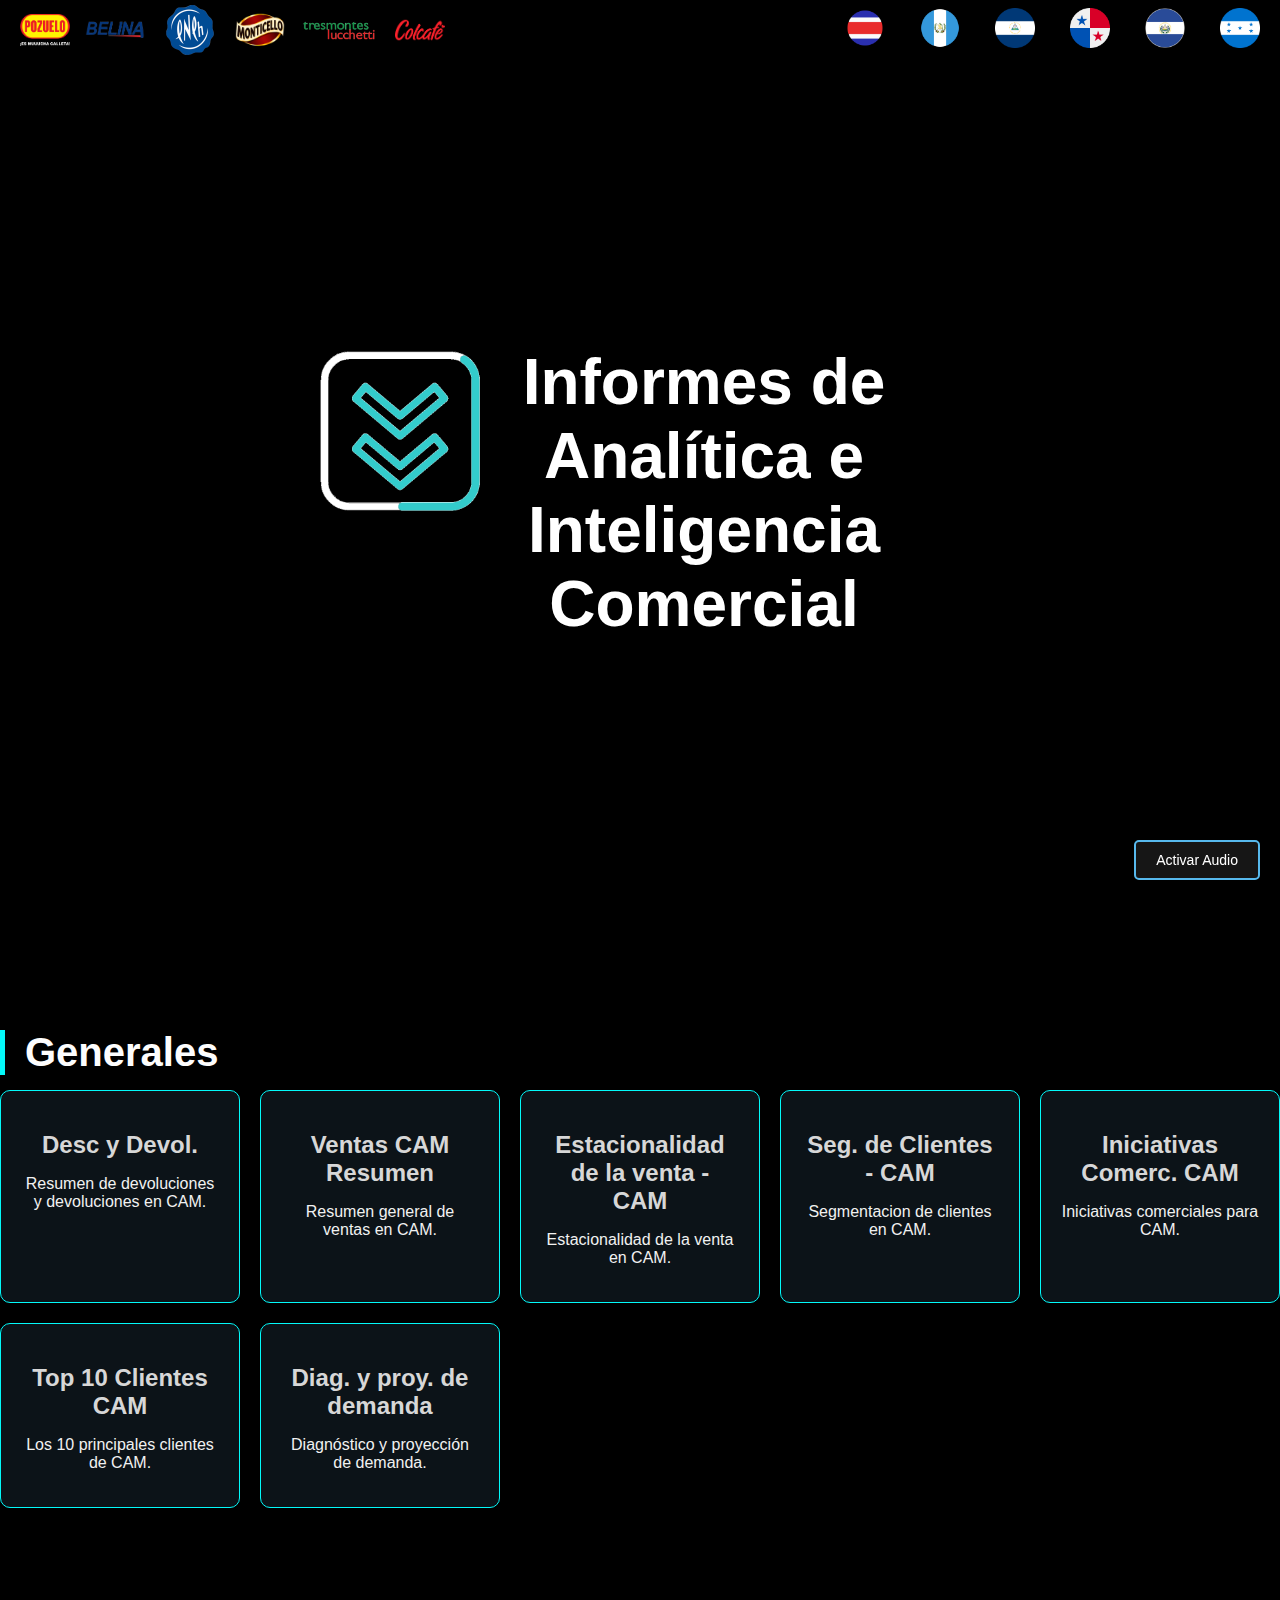
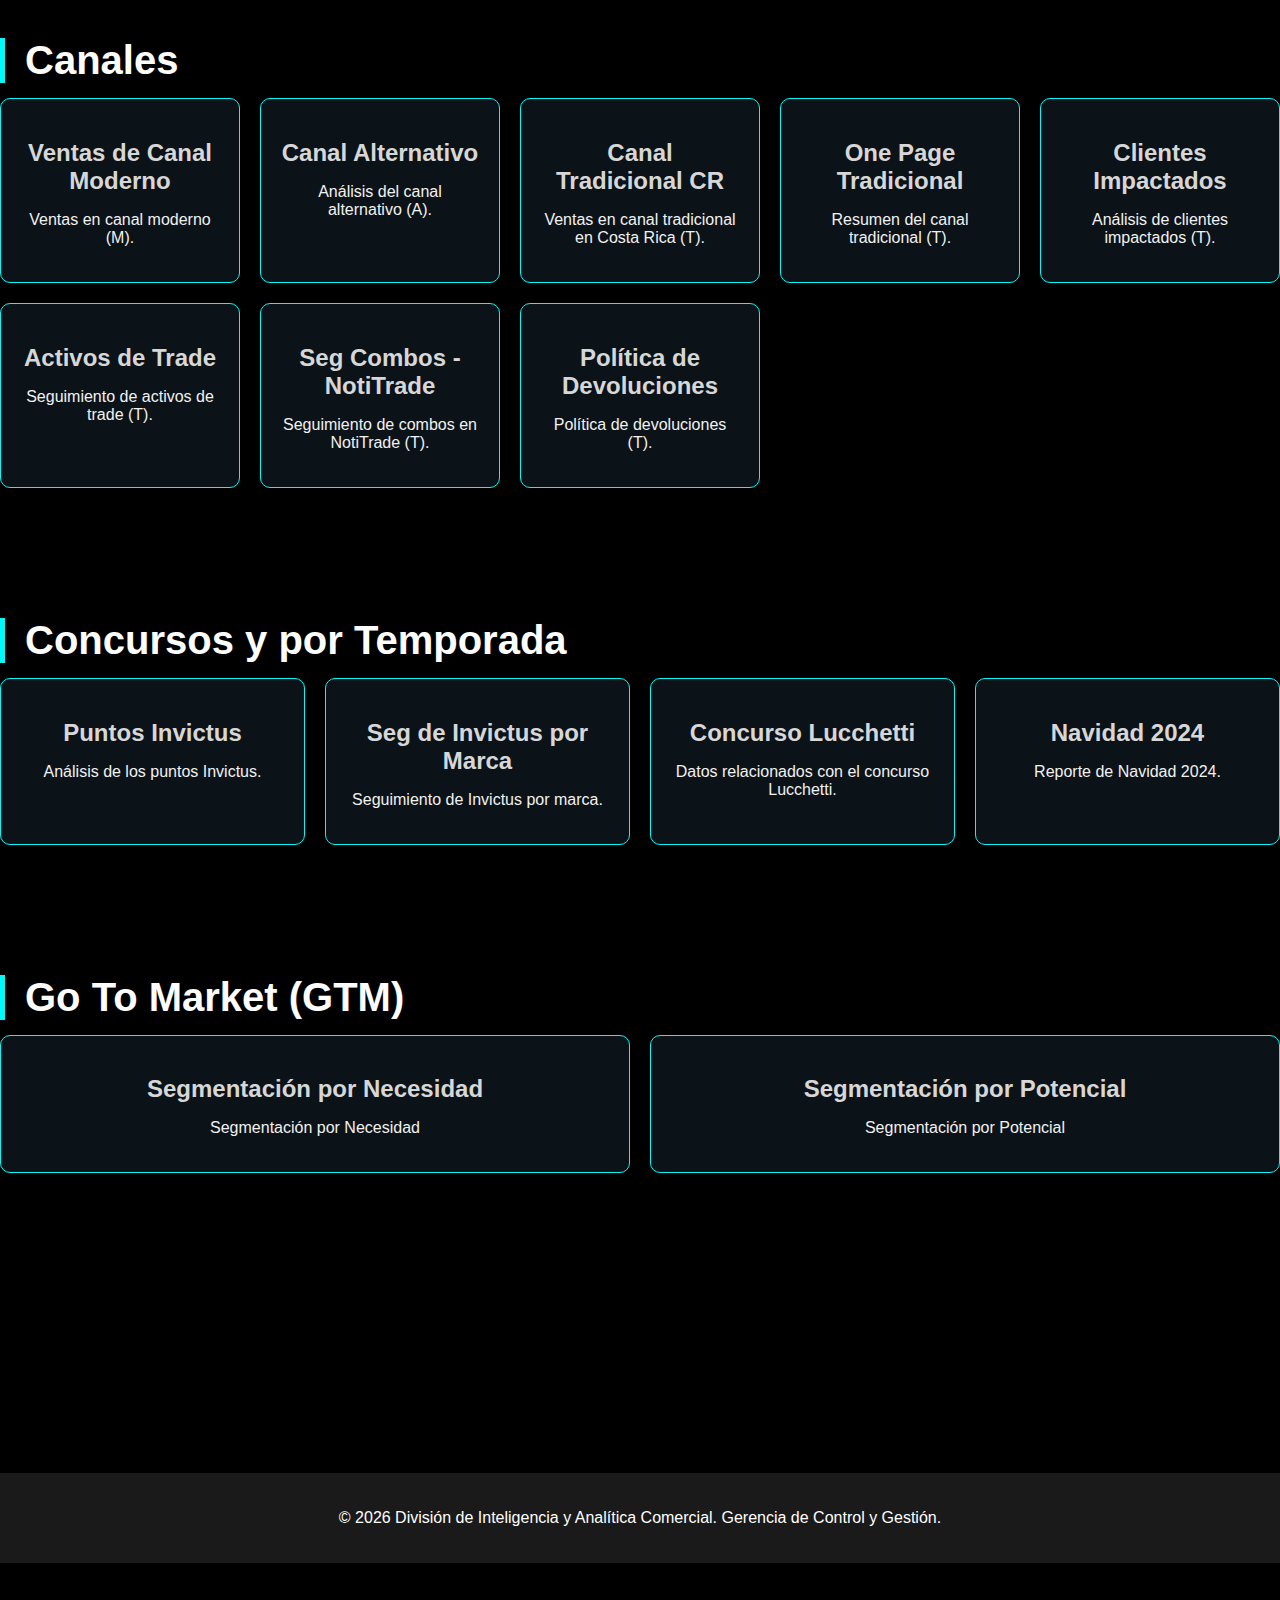
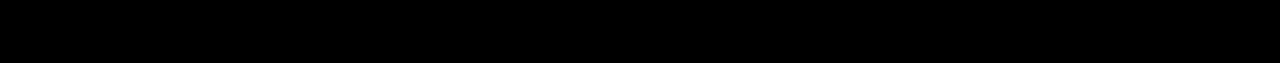
==== index.html @ a5be9375 "index.html" ====
<!DOCTYPE html>
<html lang="es">
<head>
    <meta charset="UTF-8">
    <meta name="viewport" content="width=device-width, initial-scale=1.0">
    <title>Inteligencia y Analítica Comercial</title>
    <link rel="stylesheet" href="styles.css">
</head>

<button id="audio-button" onclick="toggleAudio()">Activar Audio</button>

<body>
    <audio id="background-music" loop muted>
        <source src="musica.webm" type="audio/webm">
        Tu navegador no soporta el elemento de audio.
    </audio>
    
   

    <header class="header">
       
        <!-- Logos del lado izquierdo -->
        <div class="logo-container left-logos">
            <img src="Negocios/pz.png" alt="Logo 1" class="company-logo logo-pz">
            <img src="Negocios/be.png" alt="Logo 2" class="company-logo logo-be">
            <img src="Negocios/cnch.png" alt="Logo 3" class="company-logo logo-cnch">
            <img src="Negocios/mn.png" alt="Logo 4" class="company-logo logo-mn">
            <img src="Negocios/tm.png" alt="Logo 5" class="company-logo logo-tm">
            <img src="Negocios/cc.png" alt="Logo 6" class="company-logo logo-cc">
        </div>
    
        <!-- Logos del lado derecho -->
        <div class="logo-container right-logos">
            <a href="cr.html">
                <img src="Paises/cr.png" alt="Costa Rica" class="company-logo logo-cr">
            </a>
            <a href="gt.html">
                <img src="Paises/gt.png" alt="Guatemala" class="company-logo logo-gt">
            </a>
            <a href="ni.html">
                <img src="Paises/ni.png" alt="Nicaragua" class="company-logo logo-ni">
            </a>
            <a href="pa.html">
                <img src="Paises/pa.png" alt="Panamá" class="company-logo logo-pa">
            </a>
            <a href="sv.html">
                <img src="Paises/sv.png" alt="El Salvador" class="company-logo logo-sv">
            </a>
            <a href="hn.html">
                <img src="Paises/hn.png" alt="Honduras" class="company-logo logo-hn">
            </a>
        </div>
            </header>
    
    
    <!-- Sección de video de introducción -->
    <div class="hero-section">
        <video autoplay muted loop class="background-video" id="videoSection">
            <source src="intro1.mp4" type="video/mp4">
        </video>

        <!-- Contenedor del título y el GIF -->
        <div class="content-container">
            <!-- GIF Overlay -->
            <img src="down.gif" class="gif-overlay" alt="Overlay GIF" id="gifSection">

            <!-- Título principal -->
            <h1 class="hero-title" id="titleSection">Informes de Analítica e Inteligencia Comercial</h1>
        </div>
    </div>






        <div class="intro-title">
        </div>


        <h2 class="section-title">Generales</h2>
        <div class="grid-container">
            <!-- Tarjetas de reportes -->
            <!-- Repite esta estructura para cada reporte -->
            
            <a href="https://lookerstudio.google.com/reporting/29b5339d-b3c3-4404-a2a2-751f7e0d7d8d" class="report-card" target="_blank">
                <h2 class="report-title">Desc y Devol.</h2>
                <p class="report-description">Resumen de devoluciones y devoluciones en CAM.</p>
            </a>
            
            <a href="https://lookerstudio.google.com/reporting/a30252fb-e8a8-4db0-9742-27e7c5e45299" class="report-card" target="_blank">
                <h2 class="report-title">Ventas CAM Resumen</h2>
                <p class="report-description">Resumen general de ventas en CAM.</p>
            </a>
            
            <a href="https://app.powerbi.com/reportEmbed?reportId=a04b85e6-11c5-421c-a6fa-17278846fa00&autoAuth=true&ctid=820fb4b7-4c99-4234-8e77-5038c7b08160" class="report-card" target="_blank">
                <h2 class="report-title">Estacionalidad de la venta - CAM</h2>
                <p class="report-description">Estacionalidad de la venta en CAM.</p>
            </a> 
            
            <a href="https://lookerstudio.google.com/s/lhuEiUTJcNg" class="report-card" target="_blank">
                <h2 class="report-title">Seg. de Clientes - CAM</h2>
                <p class="report-description">Segmentacion de clientes en CAM.</p>
            </a>
            
            <a href="https://lookerstudio.google.com/s/qFAMxRIc_8o" class="report-card" target="_blank">
                <h2 class="report-title">Iniciativas Comerc. CAM</h2>
                <p class="report-description">Iniciativas comerciales para CAM.</p>
            </a>
            
            <a href="https://app.powerbi.com/reportEmbed?reportId=8a0710cd-bdc6-46ee-a08d-92d77d1a181e&autoAuth=true&ctid=820fb4b7-4c99-4234-8e77-5038c7b08160" class="report-card" target="_blank">
                <h2 class="report-title">Top 10 Clientes CAM</h2>
                <p class="report-description">Los 10 principales clientes de CAM.</p>
            </a>
        
            
            <a href="https://app.powerbi.com/reportEmbed?reportId=870f4114-0eff-41e1-b656-435592fafd74&autoAuth=true&ctid=820fb4b7-4c99-4234-8e77-5038c7b08160" class="report-card" target="_blank">
                <h2 class="report-title">Diag. y proy. de demanda</h2>
                <p class="report-description">Diagnóstico y proyección de demanda.</p>
            </a>
            
     
  
        </div>


        <div class="intro-title">
        </div>



        <h2 class="section-title">Canales</h2>
        <div class="grid-container">
            <!-- Tarjetas de reportes -->
            <!-- Repite esta estructura para cada reporte -->
            
            <a href="https://app.powerbi.com/reportEmbed?reportId=067155af-00c3-4f6c-9f44-f20eb601920e&autoAuth=true&ctid=820fb4b7-4c99-4234-8e77-5038c7b08160" class="report-card" target="_blank">
                <h2 class="report-title">Ventas de Canal Moderno</h2>
                <p class="report-description">Ventas en canal moderno (M).</p>
            </a>

            <a href="https://app.powerbi.com/reportEmbed?reportId=6ba111f3-7c99-4e8c-9124-07a9f9ea5598&autoAuth=true&ctid=820fb4b7-4c99-4234-8e77-5038c7b08160" class="report-card" target="_blank">
                <h2 class="report-title">Canal Alternativo</h2>
                <p class="report-description">Análisis del canal alternativo (A).</p>
            </a>
            
            <a href="https://app.powerbi.com/reportEmbed?reportId=f140df79-e939-4792-bbfd-289208feb7a7&autoAuth=true&ctid=820fb4b7-4c99-4234-8e77-5038c7b08160" class="report-card" target="_blank">
                <h2 class="report-title">Canal Tradicional CR</h2>
                <p class="report-description">Ventas en canal tradicional en Costa Rica (T).</p>
            </a>
            
            <a href="https://app.powerbi.com/reportEmbed?reportId=0d6bea4d-366f-4c7c-856a-25fc0572704b&autoAuth=true&ctid=820fb4b7-4c99-4234-8e77-5038c7b08160" class="report-card" target="_blank">
                <h2 class="report-title">One Page Tradicional</h2>
                <p class="report-description">Resumen del canal tradicional (T).</p>
            </a>

            <a href="https://app.powerbi.com/reportEmbed?reportId=7bea63a5-7bf3-48ea-9bb5-e69be47c6a17&autoAuth=true&ctid=820fb4b7-4c99-4234-8e77-5038c7b08160" class="report-card" target="_blank">
                <h2 class="report-title">Clientes Impactados</h2>
                <p class="report-description">Análisis de clientes impactados (T).</p>
            </a>

            <a href="https://lookerstudio.google.com/s/oq_2Of8wnsU" class="report-card" target="_blank">
                <h2 class="report-title">Activos de Trade</h2>
                <p class="report-description">Seguimiento de activos de trade (T).</p>
            </a>

            <a href="https://app.powerbi.com/reportEmbed?reportId=f5aa761b-596f-43e3-8a73-a2dca3649e1f&autoAuth=true&ctid=820fb4b7-4c99-4234-8e77-5038c7b08160" class="report-card" target="_blank">
                <h2 class="report-title">Seg Combos - NotiTrade</h2>
                <p class="report-description">Seguimiento de combos en NotiTrade (T).</p>
            </a>

            <a href="https://app.powerbi.com/reportEmbed?reportId=0d6bea4d-366f-4c7c-856a-25fc0572704b&autoAuth=true&ctid=820fb4b7-4c99-4234-8e77-5038c7b08160" class="report-card" target="_blank">
                <h2 class="report-title">Política de Devoluciones</h2>
                <p class="report-description">Política de devoluciones (T).</p>
            </a>
        </div>



        <div class="intro-title">
        </div>

        <h2 class="section-title">Concursos y por Temporada</h2>
        <div class="grid-container">
            <!-- Tarjetas de reportes -->
            <!-- Repite esta estructura para cada reporte -->
            
            
            <a href="https://lookerstudio.google.com/reporting/a5699c7a-8678-40a9-bf2e-cd4897d7f167" class="report-card" target="_blank">
                <h2 class="report-title">Puntos Invictus</h2>
                <p class="report-description">Análisis de los puntos Invictus.</p>
            </a>
        
            <a href="https://lookerstudio.google.com/s/qFAMxRIc_8o" class="report-card" target="_blank">
                <h2 class="report-title">Seg de Invictus por Marca</h2>
                <p class="report-description">Seguimiento de Invictus por marca.</p>
            </a>

            <a href="https://lookerstudio.google.com/s/hvMQRsELWe4" class="report-card" target="_blank">
                <h2 class="report-title">Concurso Lucchetti</h2>
                <p class="report-description">Datos relacionados con el concurso Lucchetti.</p>
            </a>
            
            <a href="https://lookerstudio.google.com/s/tPhwAweHa5I" class="report-card" target="_blank">
                <h2 class="report-title">Navidad 2024</h2>
                <p class="report-description">Reporte de Navidad 2024.</p>
            </a>
        </div>

    
        <div class="intro-title">
        </div>

        <h2 class="section-title"> Go To Market (GTM) </h2>
        <div class="grid-container">

            
            <a href="https://app.powerbi.com/reportEmbed?reportId=f12e713f-a63c-4a3e-9140-dfbd8582748a&autoAuth=true&ctid=820fb4b7-4c99-4234-8e77-5038c7b08160" class="report-card" target="_blank">
                <h2 class="report-title">Segmentación por Necesidad</h2>
                <p class="report-description">Segmentación por Necesidad</p>
            </a>
        
            <a href="https://app.powerbi.com/reportEmbed?reportId=a16ea798-bd44-4ff1-9f79-0ab5145e0d92&autoAuth=true&ctid=820fb4b7-4c99-4234-8e77-5038c7b08160" class="report-card" target="_blank">
                <h2 class="report-title">Segmentación por Potencial</h2>
                <p class="report-description">Segmentación por Potencial</p>
            </a>


            </a>
        </div>

       








    </section>


    <div class="intro-title">
    </div>

    <div class="intro-title">
    </div>

    <div class="intro-title">
    </div>

    <footer class="footer">
        <p>&copy; <span id="currentYear"></span> División de Inteligencia y Analítica Comercial. Gerencia de Control y Gestión.</p>
    </footer>
    
    <div class="intro-title">
     </div>

    <script>
        // Script para establecer el año actual en el pie de página
        document.getElementById("currentYear").textContent = new Date().getFullYear();
    </script>

    <script>
        window.addEventListener('DOMContentLoaded', () => {
            // Definir la duración del desplazamiento (en milisegundos)
            const idleTimeLimit = 10000; // 10 segundos de inactividad para activar el scroll automático

            // Definir el punto específico para el desplazamiento (en píxeles)
            const scrollPoint = 780; // Desplazarse a los 500 píxeles de la página

            // Variable para almacenar el temporizador de inactividad
            let inactivityTimer;

            // Función para hacer scroll hacia el punto especificado
            const scrollToPoint = (position) => {
                window.scrollTo({
                    top: position, 
                    behavior: 'smooth' // Scroll suave
                });
            };

            // Función para iniciar el scroll automático después de la inactividad
            const startAutoScroll = () => {
                // Este setTimeout ejecuta el scroll después de 10 segundos de inactividad
                inactivityTimer = setTimeout(() => {
                    scrollToPoint(scrollPoint); // Hacer scroll hacia el punto especificado
                }, idleTimeLimit);
            };

            // Iniciar el scroll automático al cargar la página si no hay interacción
            startAutoScroll();

            // Detener el scroll automático cuando el usuario haga scroll
            window.addEventListener('scroll', () => {
                clearTimeout(inactivityTimer); // Detener el temporizador de inactividad
                // Después de que el usuario haga scroll, no se activará más el scroll automático
            });
        });
    </script>





    <script>
        // Obtener los elementos de video, gif y título
        const videoElement = document.getElementById('videoSection');
        const gifElement = document.getElementById('gifSection');
        const titleElement = document.getElementById('titleSection');

        // Definir el punto de scroll
        const scrollPoint = 780;

        // Función para hacer el scroll
        function scrollToPoint() {
            window.scrollTo({
                top: scrollPoint,
                behavior: 'smooth' // Esto agrega una animación de desplazamiento suave
            });
        }

        // Agregar el evento de clic a los elementos
        videoElement.addEventListener('click', scrollToPoint);
        gifElement.addEventListener('click', scrollToPoint);
        titleElement.addEventListener('click', scrollToPoint);

    </script>


















    <script>
        const audio = document.getElementById('background-music');
        const button = document.getElementById('audio-button');

        function toggleAudio() {
            if (audio.paused) {
                audio.play();  // Reproduce el audio
                audio.muted = false;  // Desactiva el silencio
                button.textContent = 'Pausar Audio'; // Cambia el texto del botón
            } else {
                audio.pause();  // Pausa el audio
                button.textContent = 'Activar Audio'; // Cambia el texto del botón
            }
        }
    </script>
</body>


</html>
---- styles.css ----
/* Estilos generales */
body {
    background-color: #000; /* Fondo negro en todo el sitio */
    margin: 0;
    padding: 0;
    font-family: Arial, sans-serif;
}

/* Encabezado */
.header {
    position: fixed;
    top: 0;
    width: 100%;
    height: 60px;
    background-color: rgba(0, 0, 0, 0.8);
    display: flex;
    align-items: center;
    justify-content: space-between; /* Espaciado uniforme entre elementos */
    z-index: 10;
    box-shadow: 0 2px 5px rgba(0, 0, 0, 0.5);
    padding: 0 20px; /* Espaciado lateral */
}


.logo-container {
    display: flex;
    align-items: center;
    gap: 15px; /* Espaciado entre logos */
}

.header-text {
    white-space: normal; /* Permite el salto de línea */
    font-size: 14px;
    font-weight: bold;
    text-align: right;
    color: #ffffff; /* Color blanco */
    display: none; /* Inicialmente oculto */
    transition: opacity 0.5s ease; /* Transición de opacidad para suavizar la aparición */
    flex-grow: 0.85; /* Hace que el texto ocupe el espacio disponible */
    overflow: hidden; /* Asegura que no se recorte el texto */
}

/* Tamaño general de los logos */
.company-logo {
    object-fit: contain; /* Asegura que la proporción de la imagen se mantenga */
}

/* Estilos específicos para cada logo */
.logo-pz {
    width: 50px;
    height: 50px;
}

.logo-be {
    width: 60px;
    height: 40px;
}

.logo-cnch {
    width: 60px;
    height: 50px;
}

.logo-mn {
    width: 50px;
    height: 50px;
}

.logo-tm {
    width: 80px;
    height: 60px;
}

.logo-cc {
    width: 50px;
    height: 50px;
}


/* Estilos específicos para los logos de la derecha */
.logo-cr,
.logo-gt,
.logo-ni,
.logo-pa,
.logo-sv,
.logo-hn,
.logo-home {
    width: 40px;
    height: 40px;
}

/* Contenedor de logos del lado derecho */
.right-logos {
    justify-content: flex-end;
    padding-right: 20px; /* Agrega espacio entre los logos y el borde derecho */
}

/* Si prefieres margen en el último logo del lado derecho */
.right-logos .company-logo:last-child {
    margin-right: 20px; /* Espacio específico solo para el último logo */
}


/* Sección de video de introducción */
.hero-section {
    width: 100%;
    height: 100vh;
    overflow: hidden;
    position: relative;
}

.gif-overlay {
    position: absolute;
    z-index: 2; /* Above the video */
    width: 220px; /* Adjust size */
    height: auto;
    top: 300px; /* Control position Y */
    left: 290px; /* Control position X */
}

.background-video {
    position: absolute;
    top: 0;
    left: 0;
    width: 100%;
    height: 100%;
    object-fit: cover;
    z-index: -1;
}

.hero-title {
    position: absolute;
    top: 50%;
    left: 55%;
    transform: translate(-50%, -50%);
    font-size: 4rem;
    text-align: center; /* Alineación centrada */
    color: #fff;
    text-shadow: 10px 10px 10px rgba(0, 0, 0, 0.6);
}

.hero-title_paises {
    position: absolute;
    top: 50%;
    left: 50%;
    transform: translate(-50%, -50%);
    font-size: 4rem;
    text-align: center; /* Alineación centrada */
    color: #fff;
    text-shadow: 10px 10px 10px rgba(0, 0, 0, 0.6);
}

/* Título entre el video y los reportes */
.intro-title {
    padding: 50px;
    background-color: transparent;
    color: transparent;
    font-size: 0;
    text-align: center;
}

/* Sección de reportes */
.reports-section {
    padding: 150px 50px 50px;
    margin-top: 100px; /* Evita que se superponga con el encabezado */
    background: linear-gradient(to bottom, #000000, #00000000);
    position: relative;
}


/* Estilo para los títulos de las secciones */
.section-title {
    font-size: 40px; /* Tamaño del texto */
    font-weight: bold; /* Negrita */
    color: #fdfdfd; /* Color del texto (puedes cambiarlo por el que prefieras) */
    margin-top: 30px; /* Espacio superior */
    margin-bottom: 15px; /* Espacio inferior */
    text-align: left; /* Alineación del texto */
    padding-left: 20px; /* Espaciado a la izquierda */
    border-left: 5px solid #03f9f9; /* Línea a la izquierda */
    font-family: 'Arial', sans-serif; /* Tipo de letra */
}


/* Fondo del video en la sección de reportes */
.reports-background {
    position: absolute;
    top: 0;
    left: 0;
    width: 100%;
    height: 100%;
    z-index: -1; /* Asegura que esté detrás de los contenidos */
}

.reports-background-video {
    position: absolute;
    top: 0;
    left: 0;
    width: 100%;
    height: 100%;
    object-fit: cover;
    z-index: -1;
    object-fit: cover;
    filter: blur(15px); /* Difumina el fondo */
}

.grid-container {
    display: grid;
    grid-template-columns: repeat(auto-fit, minmax(200px, 1fr));
    gap: 20px;
    z-index: 2;
    position: relative;
}

/* Estilos para hacer toda la tarjeta clickeable */
.report-card {
    display: block; /* Hace que el enlace ocupe toda la tarjeta */
    background: rgba(120, 191, 233, 0.1);
    border: 1px solid #03f9f9;
    border-radius: 10px;
    padding: 20px;
    text-align: center;
    box-shadow: 0 4px 15px rgba(0, 0, 0, 0.1);
    transition: transform 0.3s, box-shadow 0.3s;
    text-decoration: none; /* Elimina el subrayado del enlace */
}

.report-card:hover {
    transform: translateY(-10px);
    box-shadow: 0 8px 20px rgba(0, 0, 0, 0.7);
}

.report-title {
    font-size: 1.5rem;
    margin-bottom: 10px;
    color: #d7d7d7; /* Cambia a verde */
}

.report-description {
    font-size: 1rem;
    margin-bottom: 15px;
    color: #f1f1f1; /* Cambia a blanco suave */
}

.report-card a {
    color: inherit; /* Hereda el color de la tarjeta */
}

/* Pie de página */
.footer {
    text-align: center;
    padding: 20px;
    background-color: #1a1a1a;
    color: #fff;
}


#audio-button {
    position: fixed; /* Hace que el botón sea flotante */
    bottom: 20px; /* Posición desde la parte inferior */
    right: 20px; /* Posición desde la parte derecha */
    background-color: rgb(22, 22, 22);
    color: white;
    border: 2px solid #57b9ed;
    padding: 10px 20px;
    cursor: pointer;
    font-size: 14px;
    border-radius: 5px; /* Bordes redondeados */
    box-shadow: 0 4px 6px rgba(0, 0, 0, 0.2); /* Sombra para destacar */
    z-index: 1000; /* Asegura que esté encima de otros elementos */
}

#audio-button:hover {
    background-color: #4a4848; /* Cambia el color al pasar el ratón */
}



/* Estilo para las líneas de texto */
.line {
    font-size: 15px;
    font-weight: bold;
}
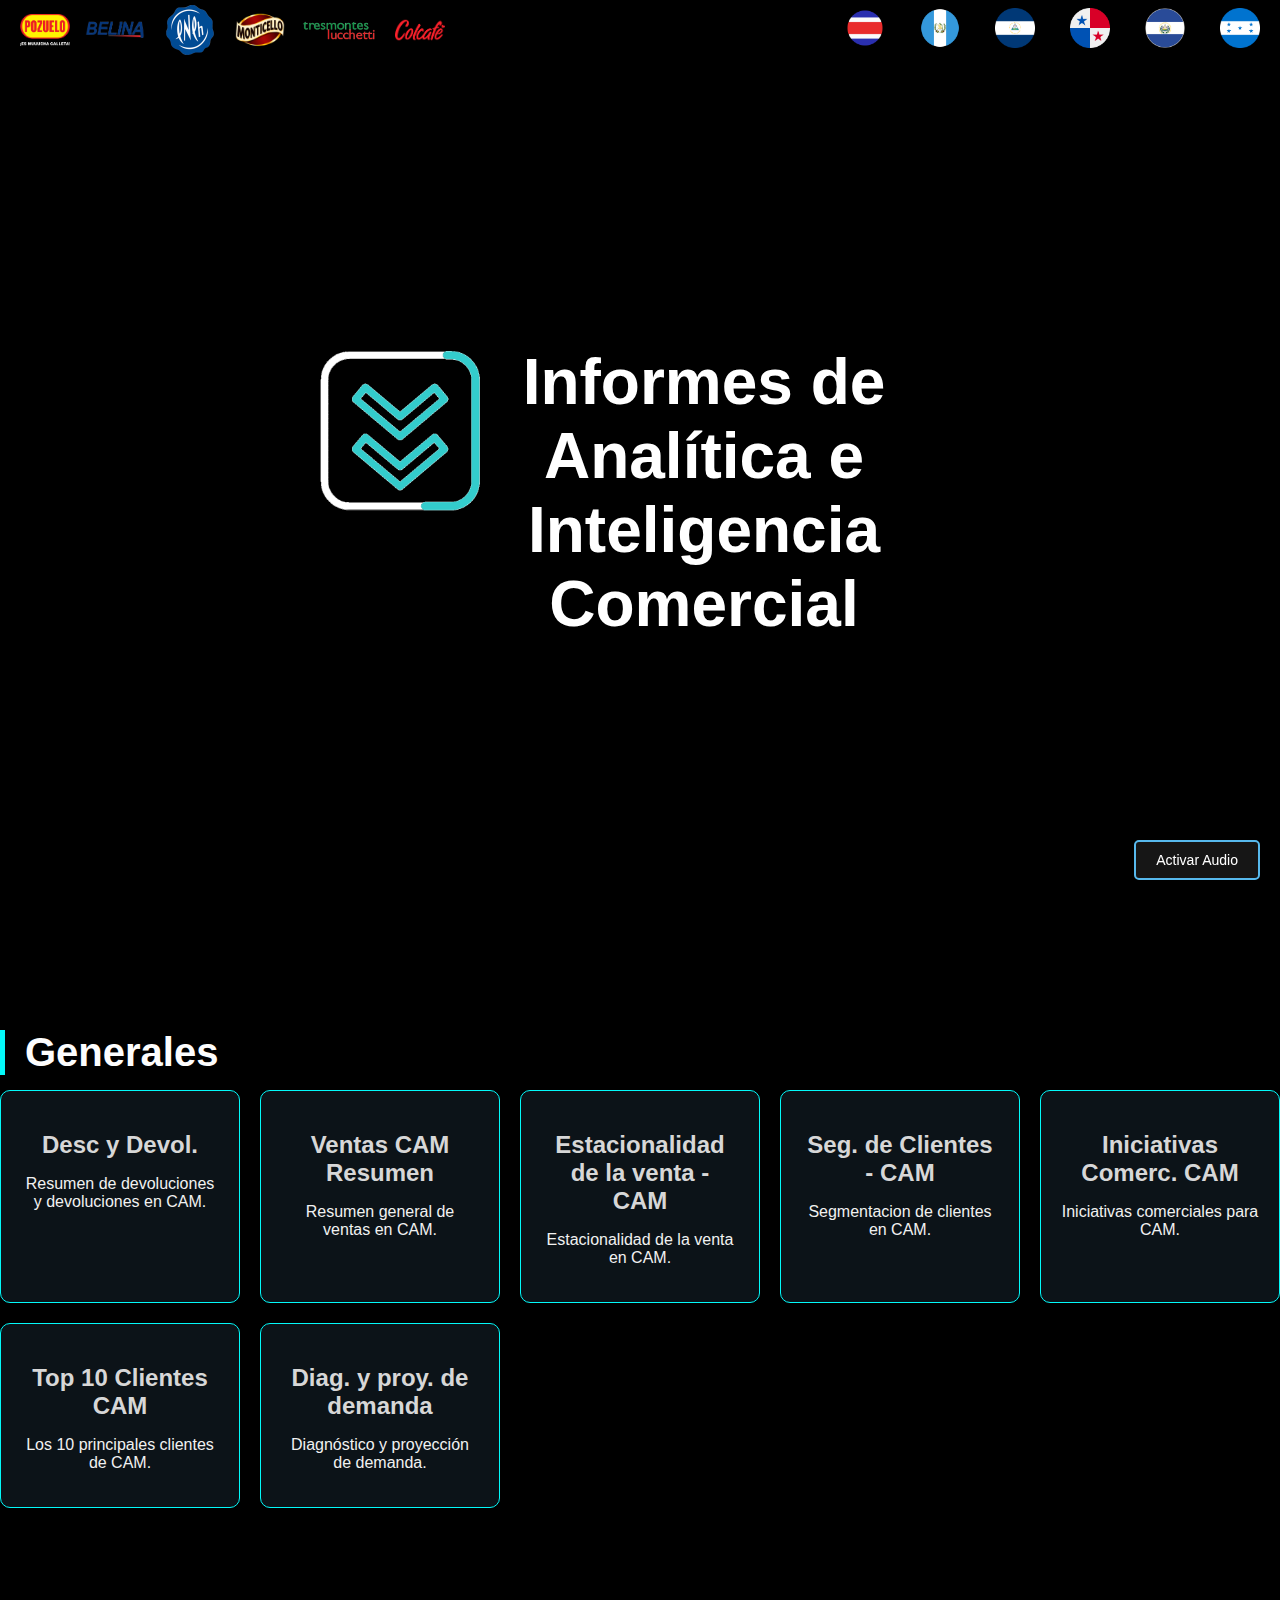
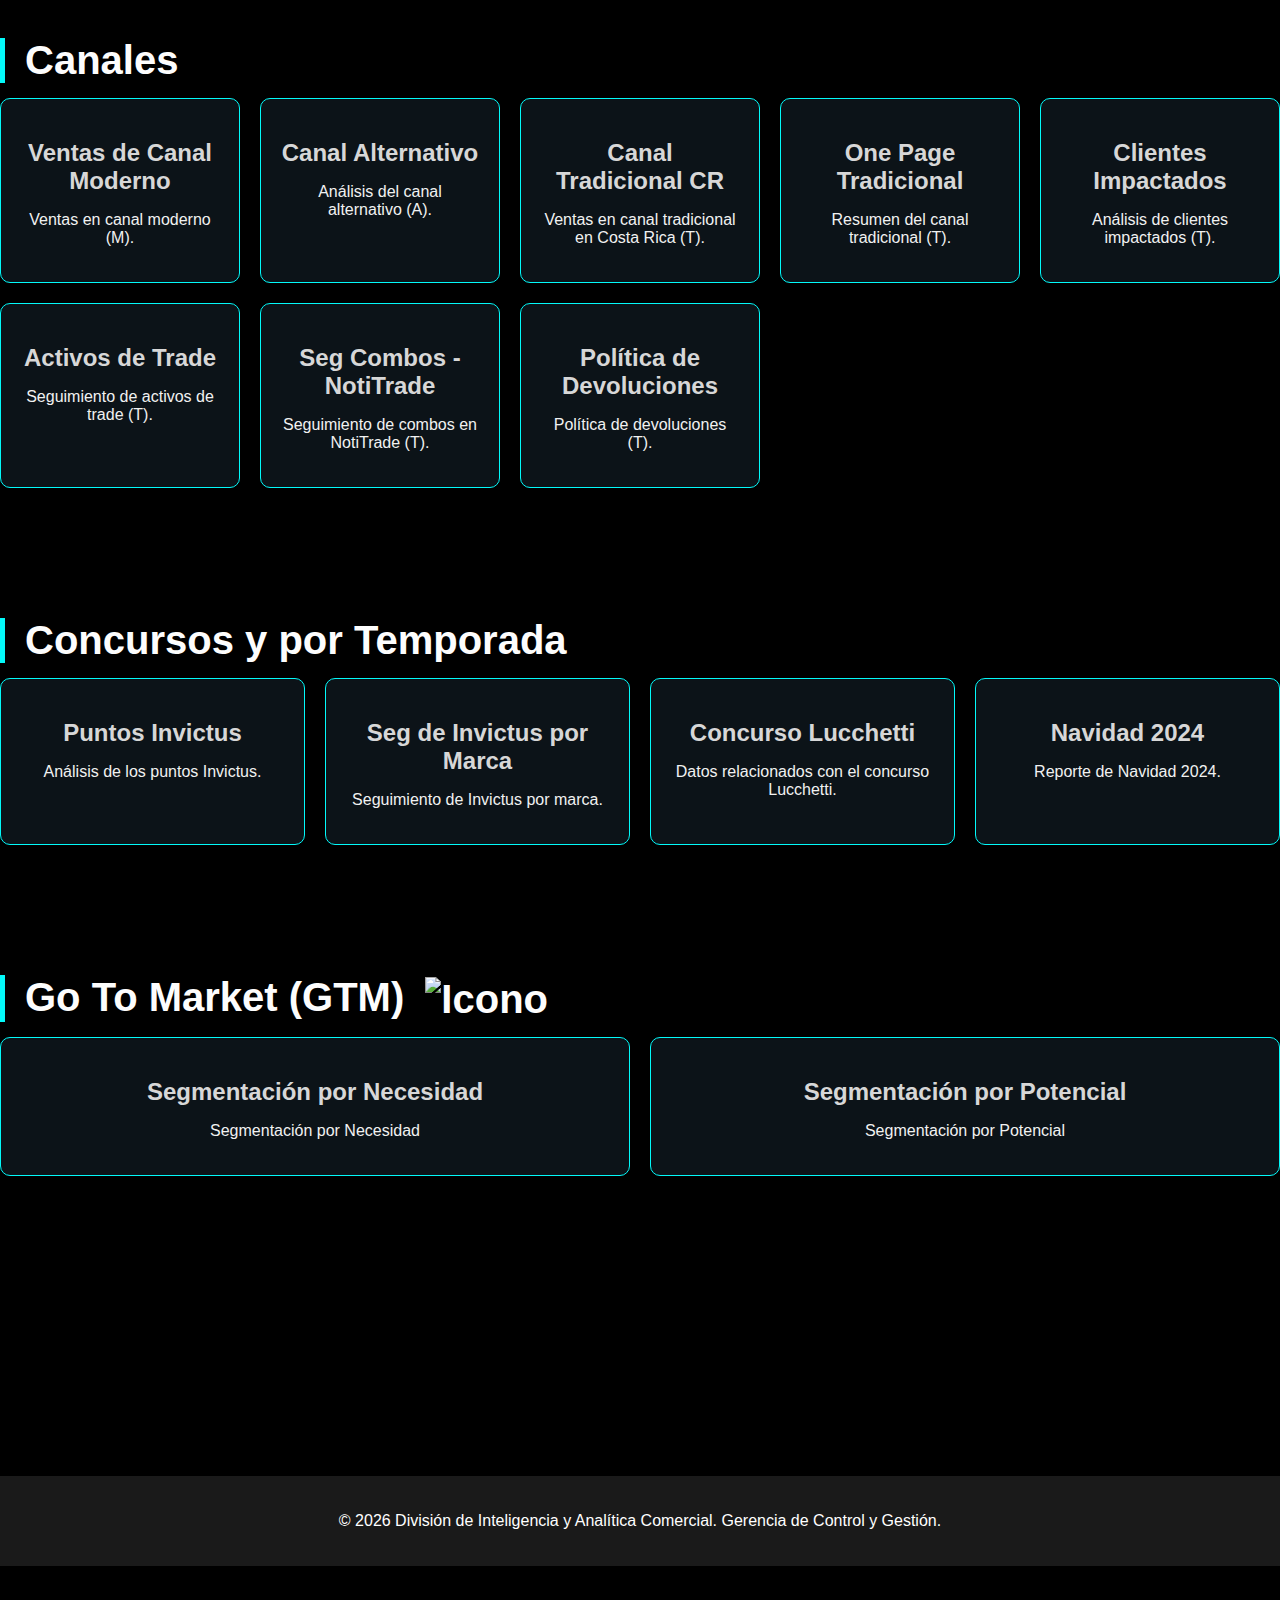
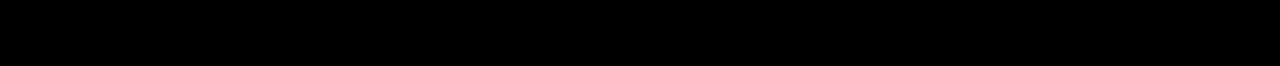
==== commit 70b33056: "index.html" ====
--- a/index.html
+++ b/index.html
@@ -211,7 +211,7 @@
         <div class="intro-title">
         </div>
 
-        <h2 class="section-title"> Go To Market (GTM) </h2>
+        <h2 class="section-title"> Go To Market (GTM) <img src="Otras/GTM.png" alt="Icono" class="title-image"> </h2>
         <div class="grid-container">
 
             
--- a/styles.css
+++ b/styles.css
@@ -157,6 +157,13 @@
     color: transparent;
     font-size: 0;
     text-align: center;
+}
+
+.title-image {
+    height: 2em; /* Mantén el tamaño relativo al texto */
+    margin-left: 10px;
+    vertical-align: middle; /* Asegura alineación vertical con el texto */
+    transform-origin: center; /* Ajusta el punto de rotación al centro */
 }
 
 /* Sección de reportes */
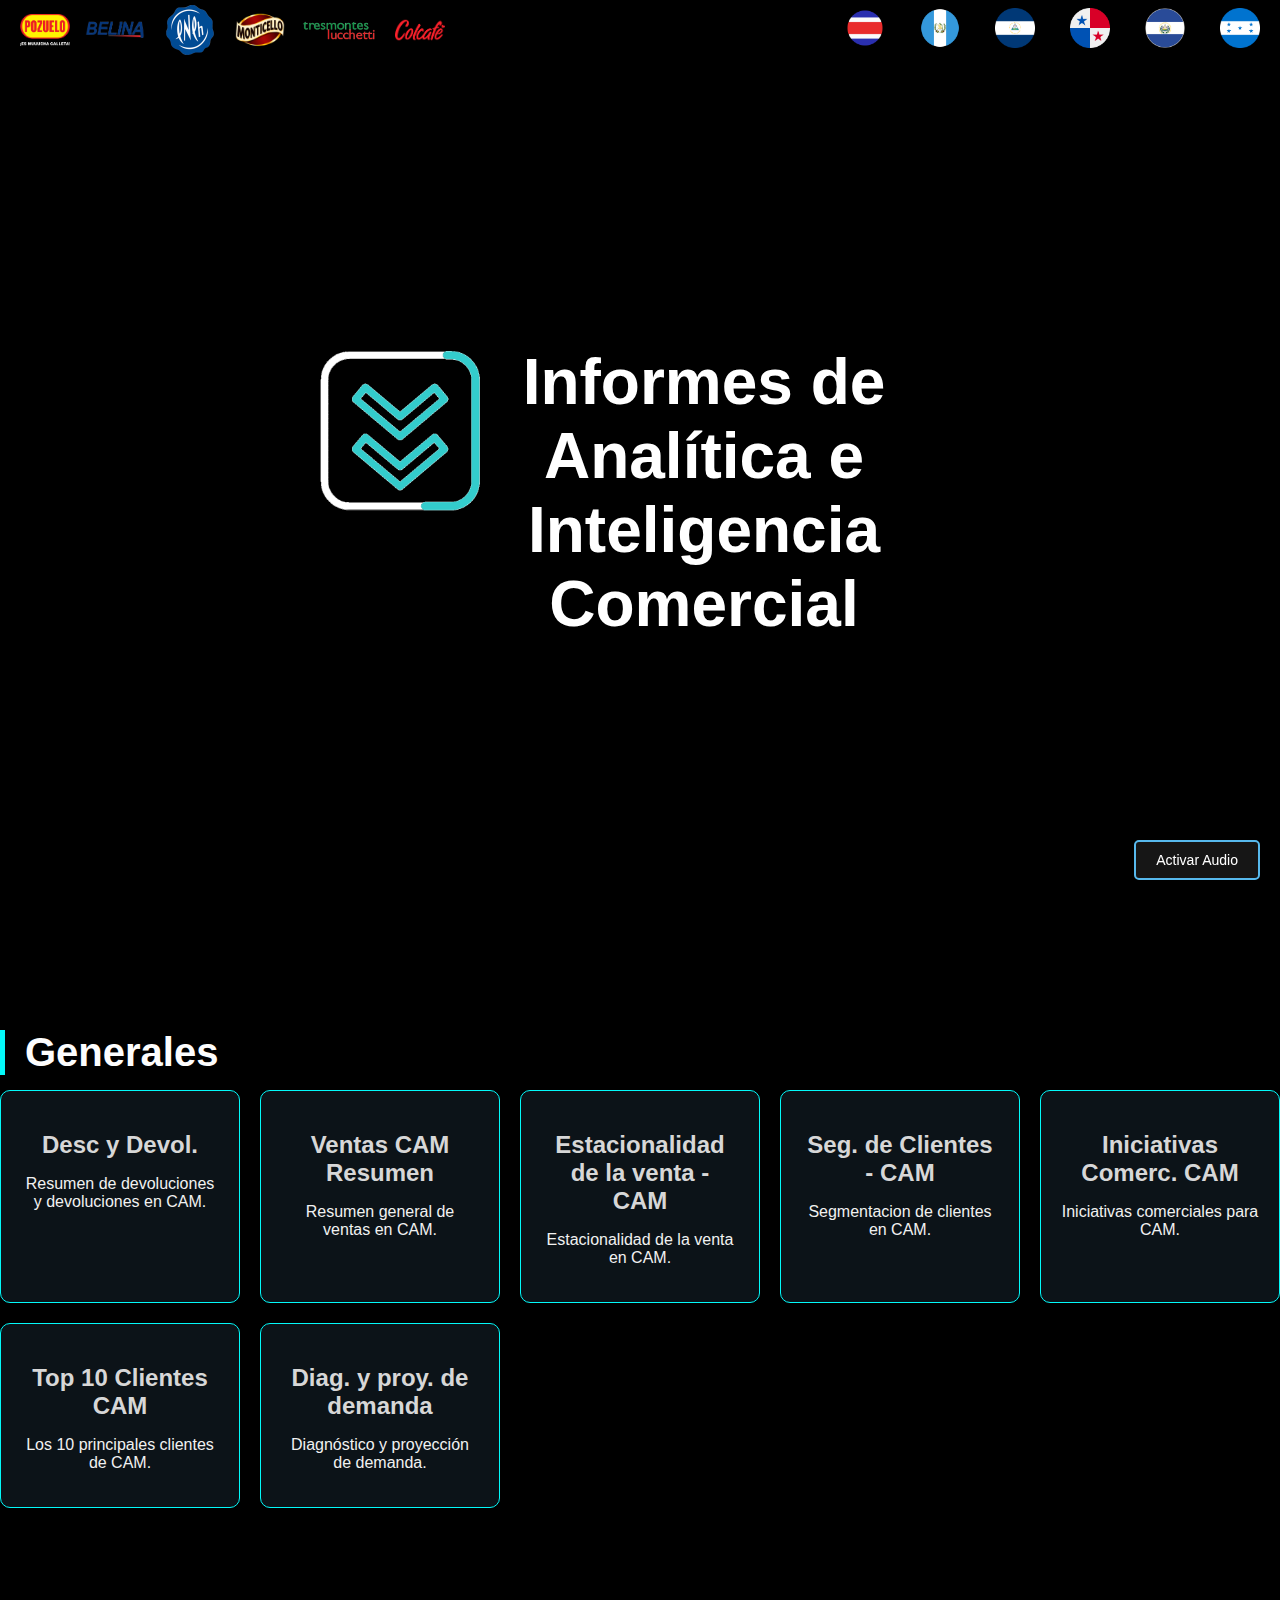
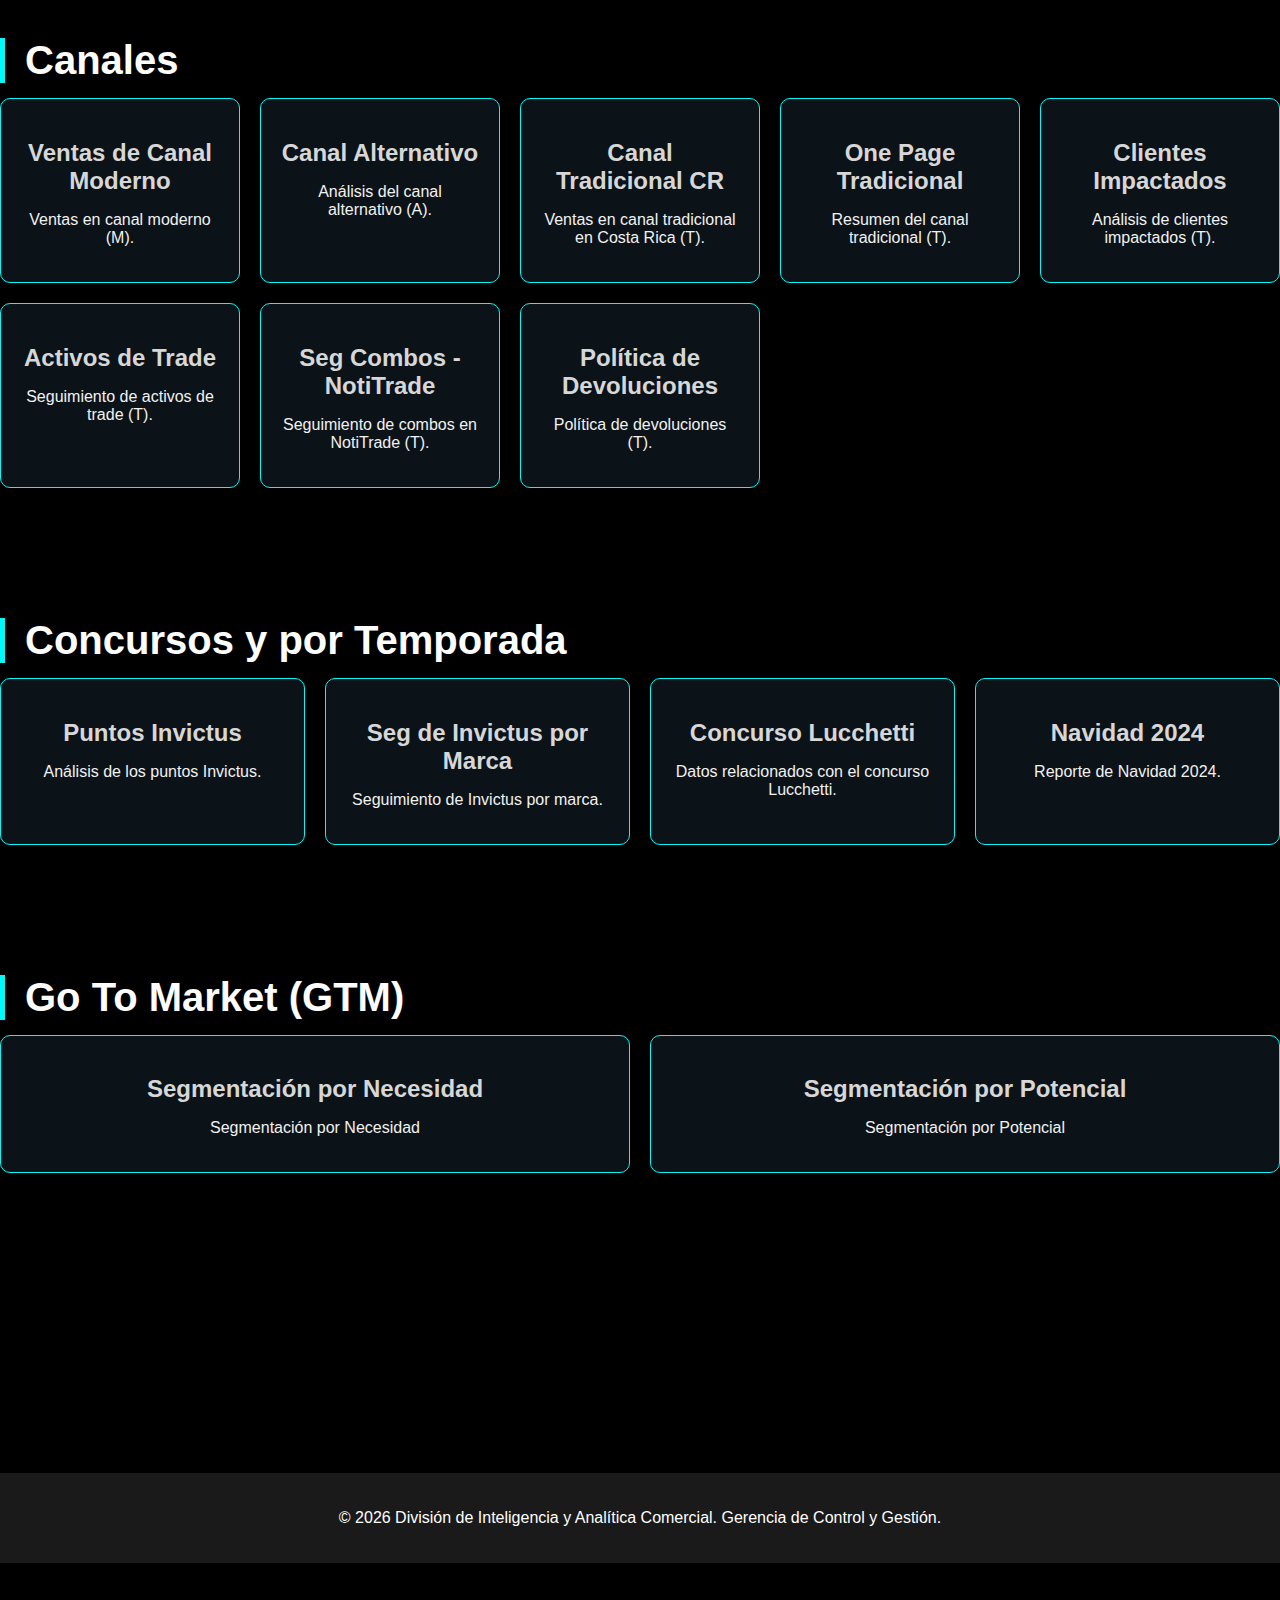
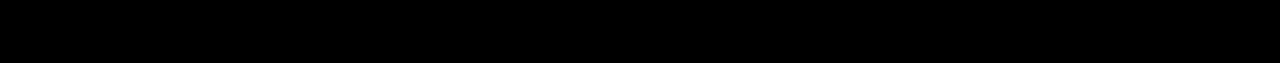
==== commit 4c10ffab: "index.html" ====
--- a/index.html
+++ b/index.html
@@ -211,7 +211,7 @@
         <div class="intro-title">
         </div>
 
-        <h2 class="section-title"> Go To Market (GTM) <img src="Otras/GTM.png" alt="Icono" class="title-image"> </h2>
+        <h2 class="section-title"> Go To Market (GTM) </h2>
         <div class="grid-container">
 
             
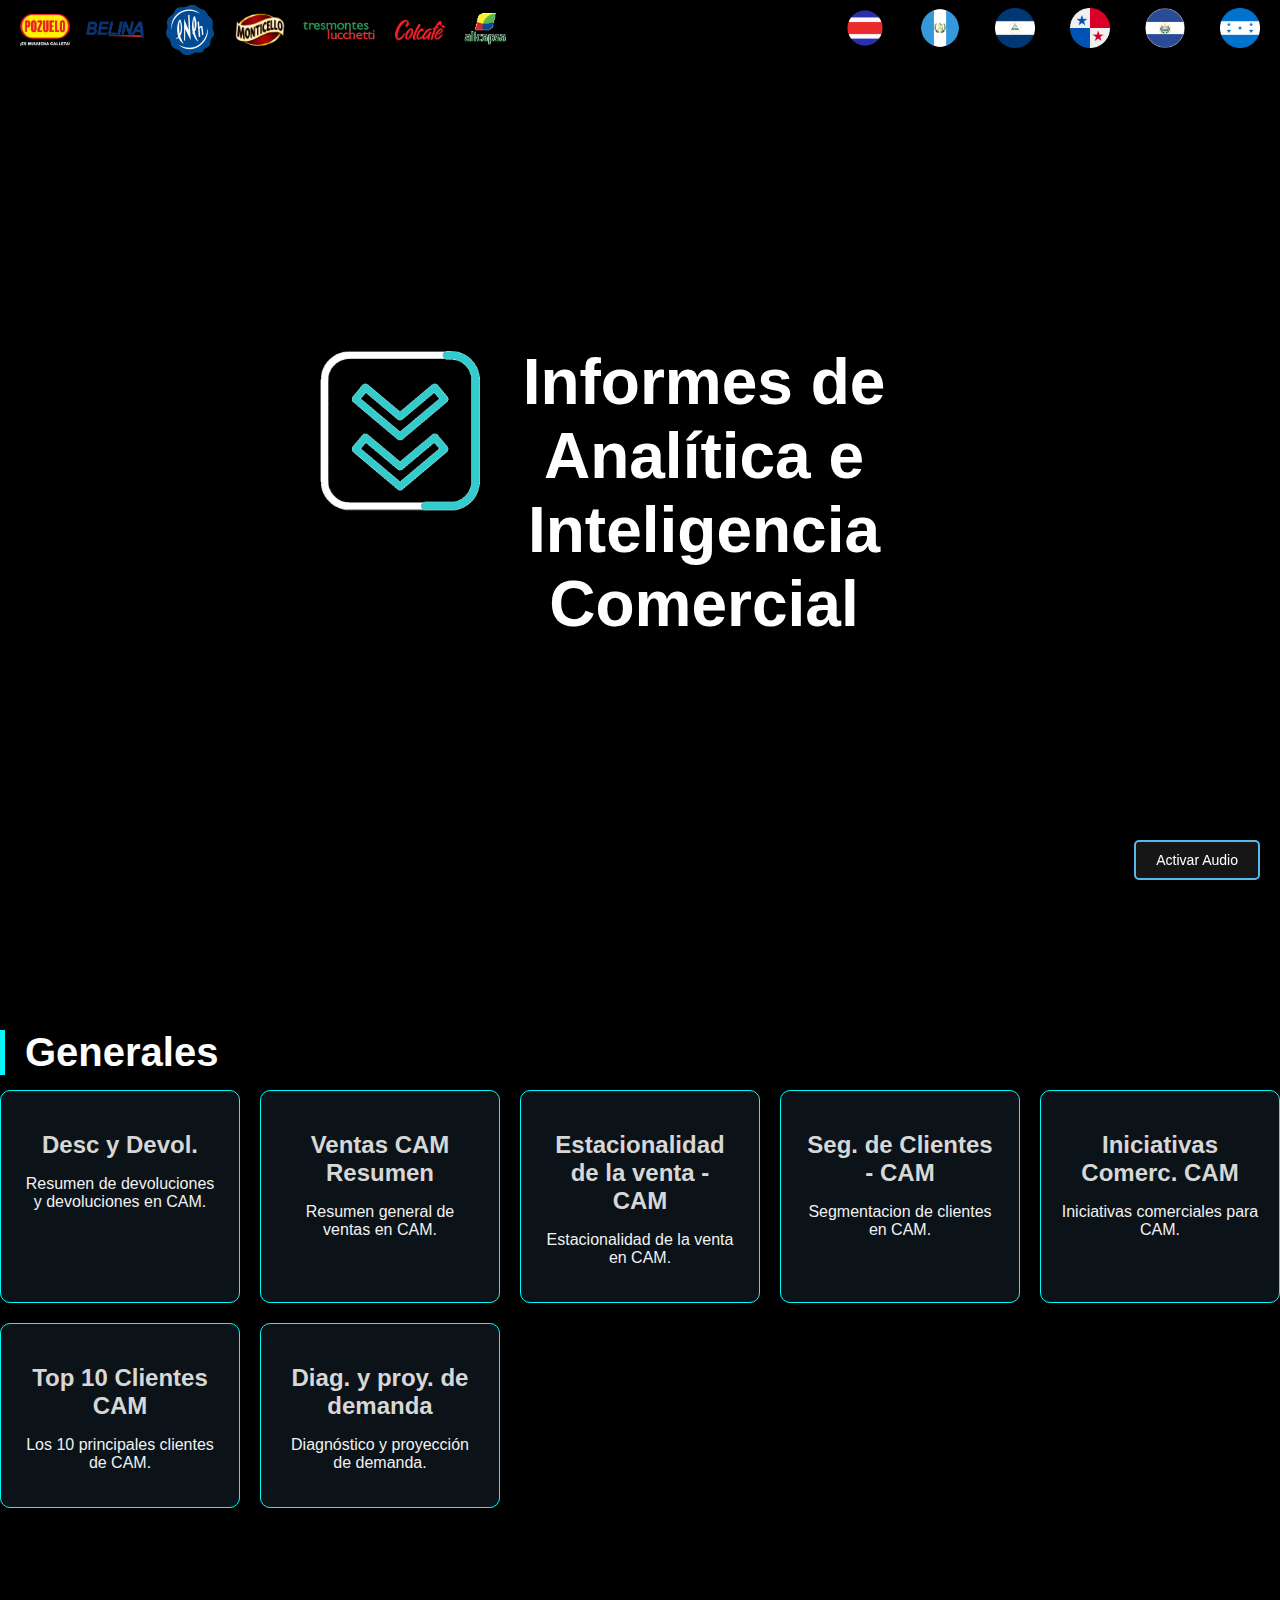
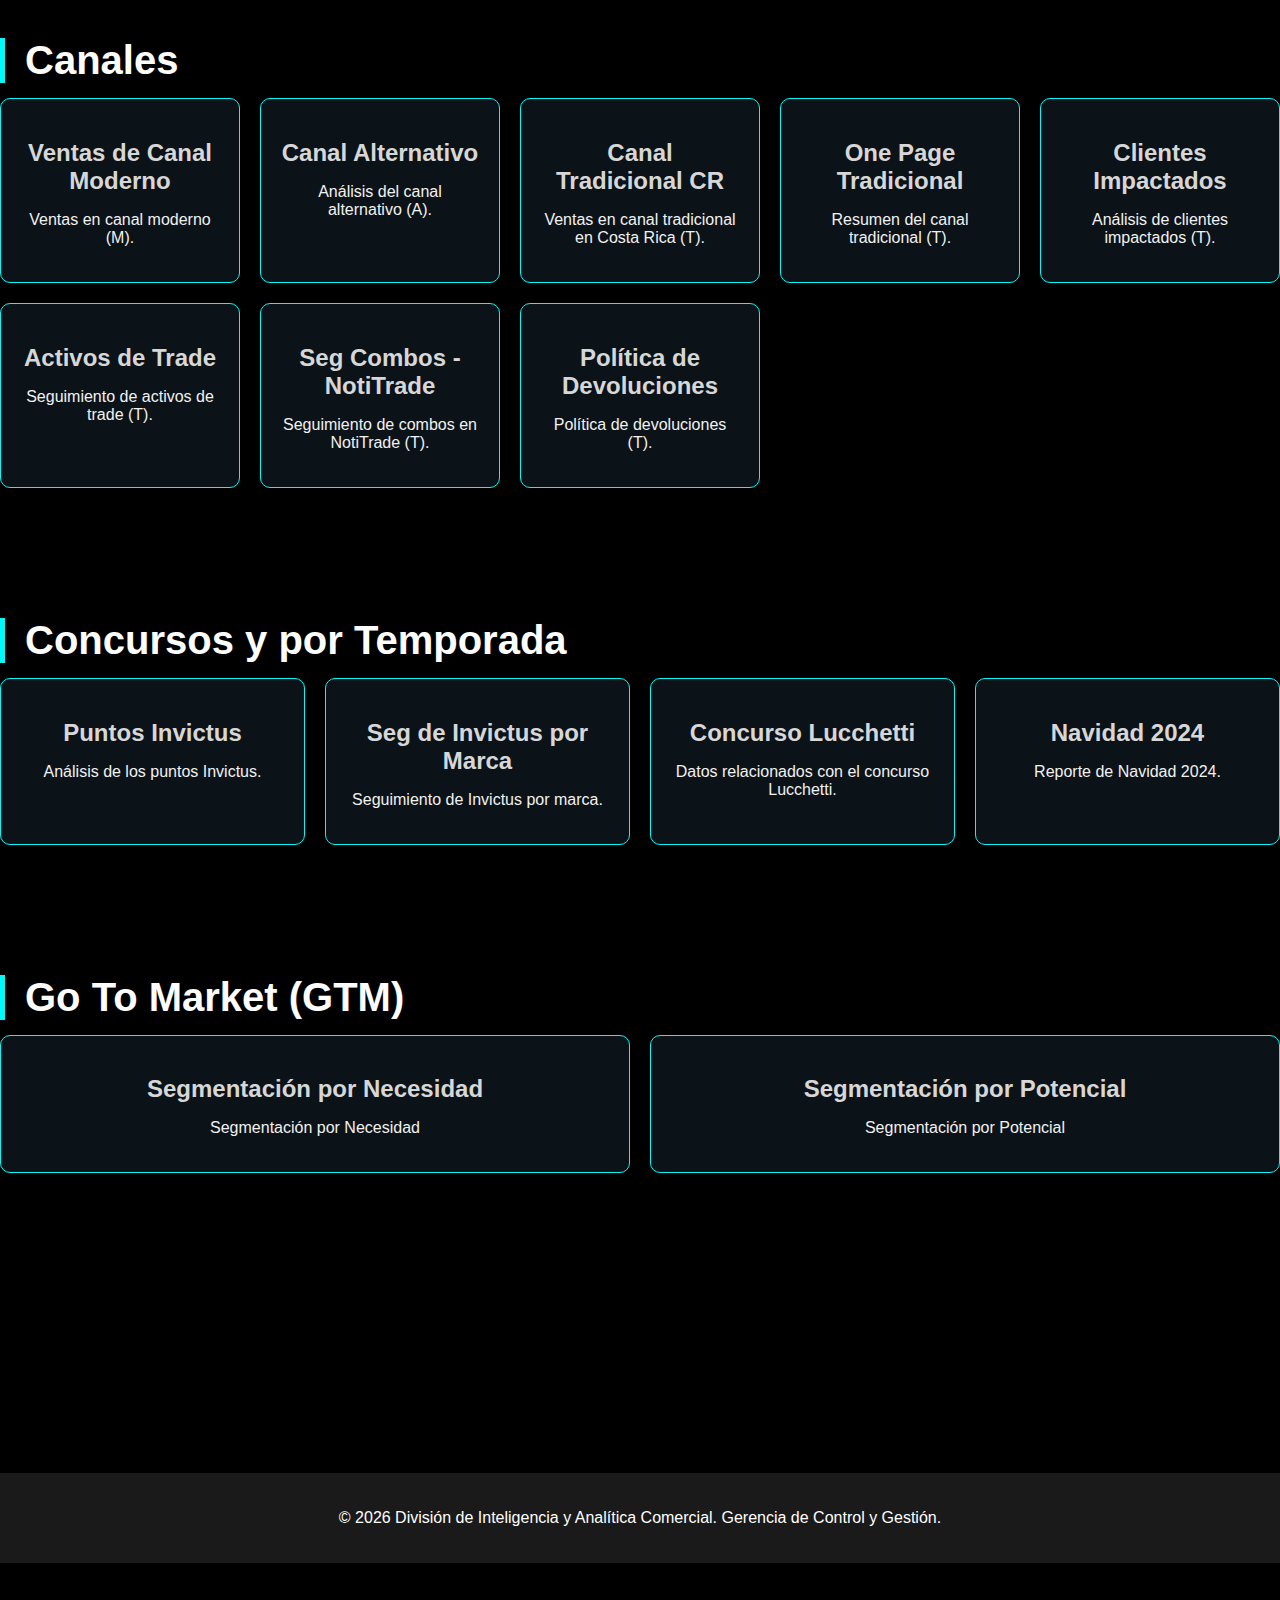
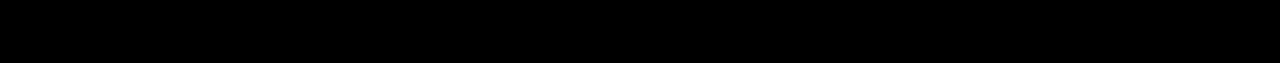
==== commit 7e9b4f13: "index.html" ====
--- a/index.html
+++ b/index.html
@@ -27,6 +27,7 @@
             <img src="Negocios/mn.png" alt="Logo 4" class="company-logo logo-mn">
             <img src="Negocios/tm.png" alt="Logo 5" class="company-logo logo-tm">
             <img src="Negocios/cc.png" alt="Logo 6" class="company-logo logo-cc">
+            <img src="Negocios/alicapsa.png" alt="Logo 7" class="company-logo logo-cc">
         </div>
     
         <!-- Logos del lado derecho -->
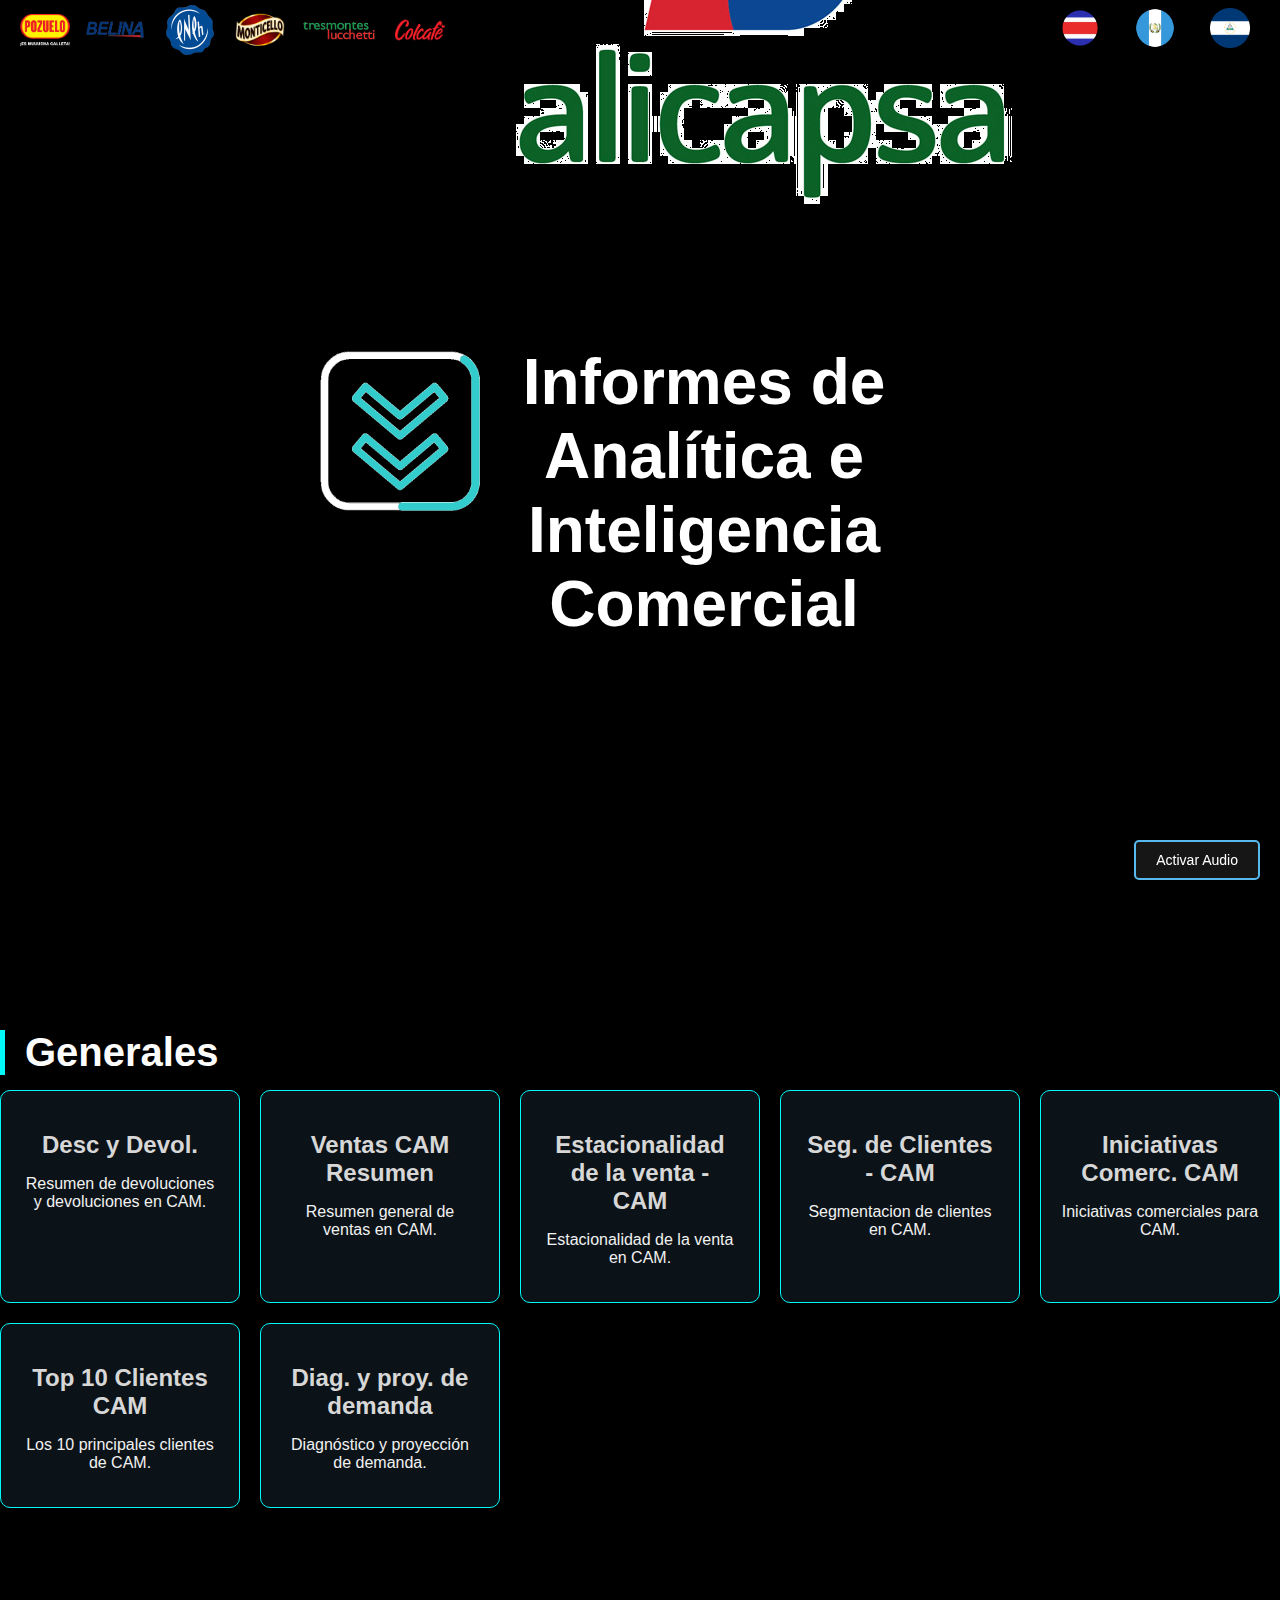
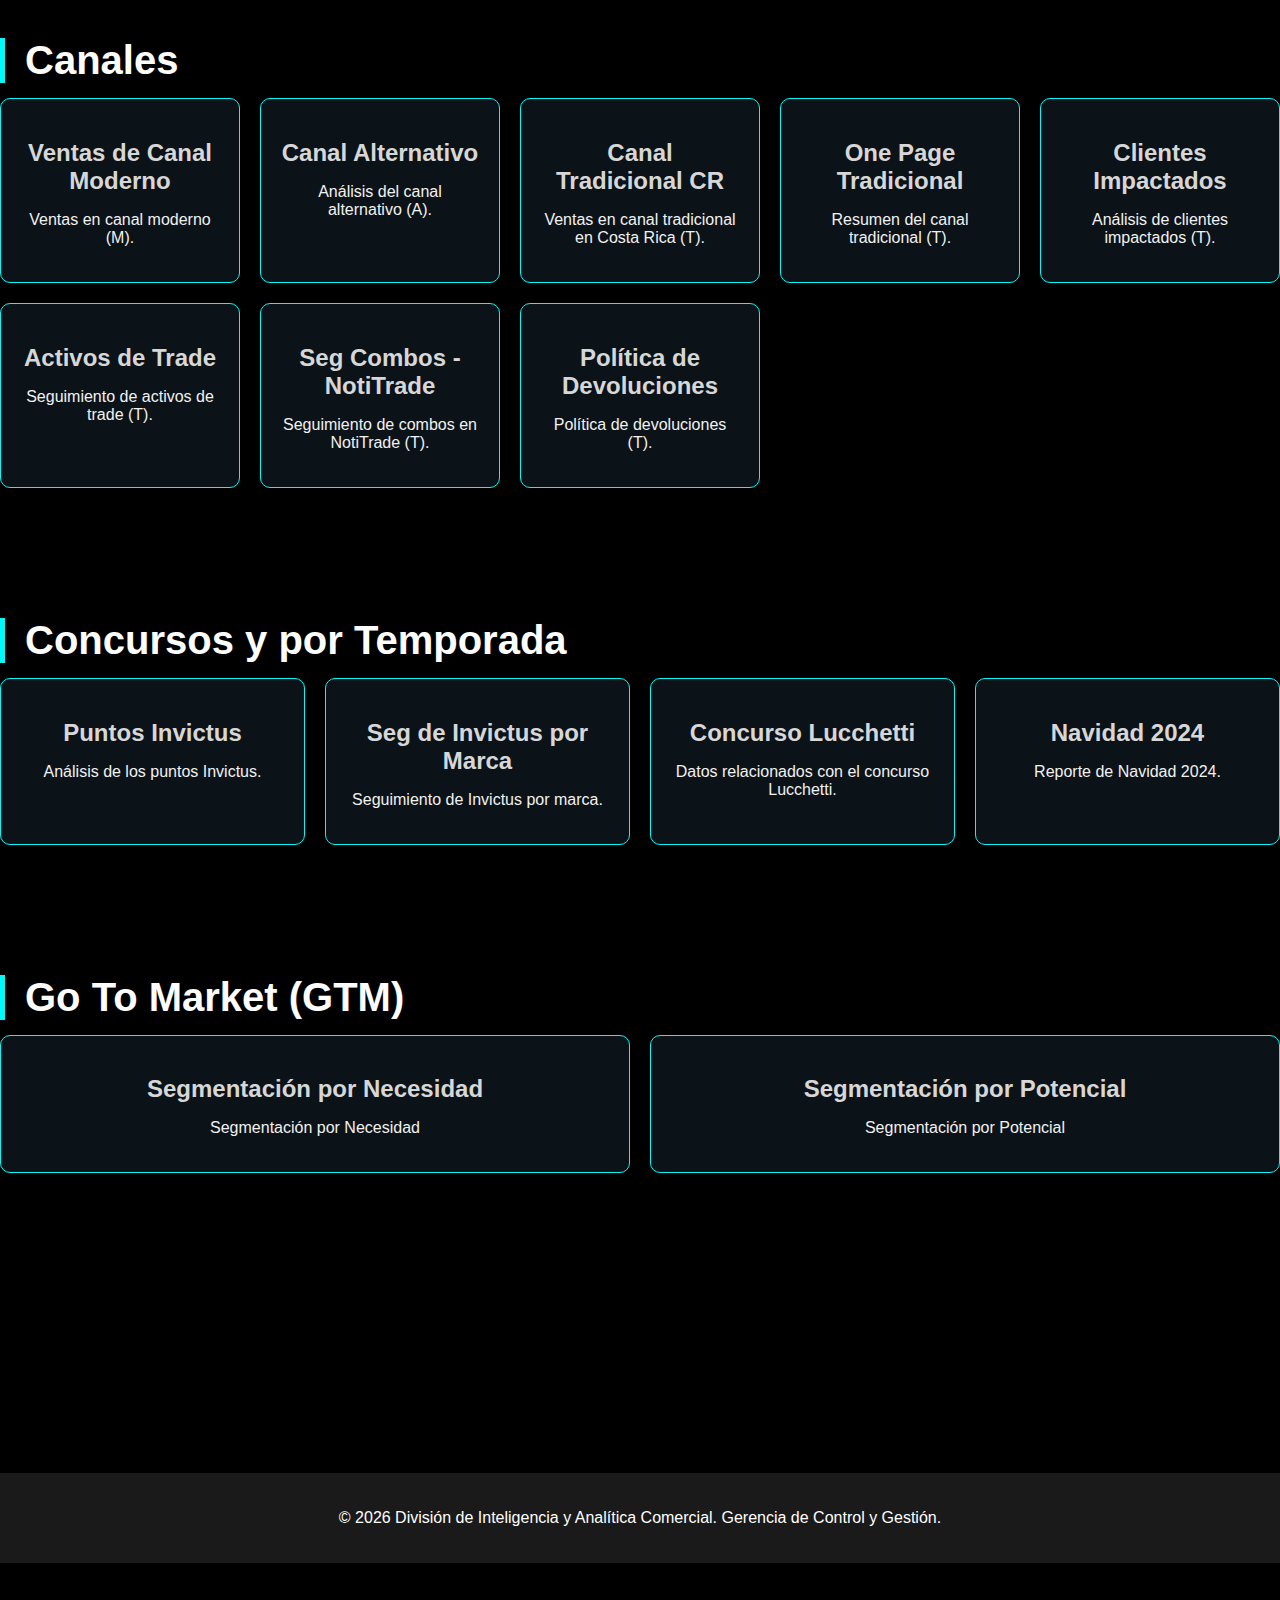
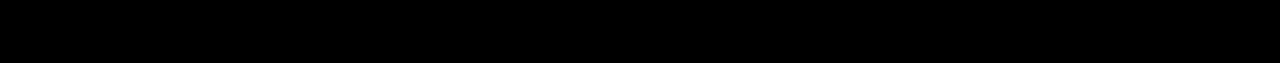
==== commit da3ee7fd: "index.html" ====
--- a/index.html
+++ b/index.html
@@ -27,7 +27,7 @@
             <img src="Negocios/mn.png" alt="Logo 4" class="company-logo logo-mn">
             <img src="Negocios/tm.png" alt="Logo 5" class="company-logo logo-tm">
             <img src="Negocios/cc.png" alt="Logo 6" class="company-logo logo-cc">
-            <img src="Negocios/alicapsa.png" alt="Logo 7" class="company-logo logo-cc">
+            <img src="Negocios/alicapsa.png" alt="Logo 7" class="company-logo logo-al">
         </div>
     
         <!-- Logos del lado derecho -->
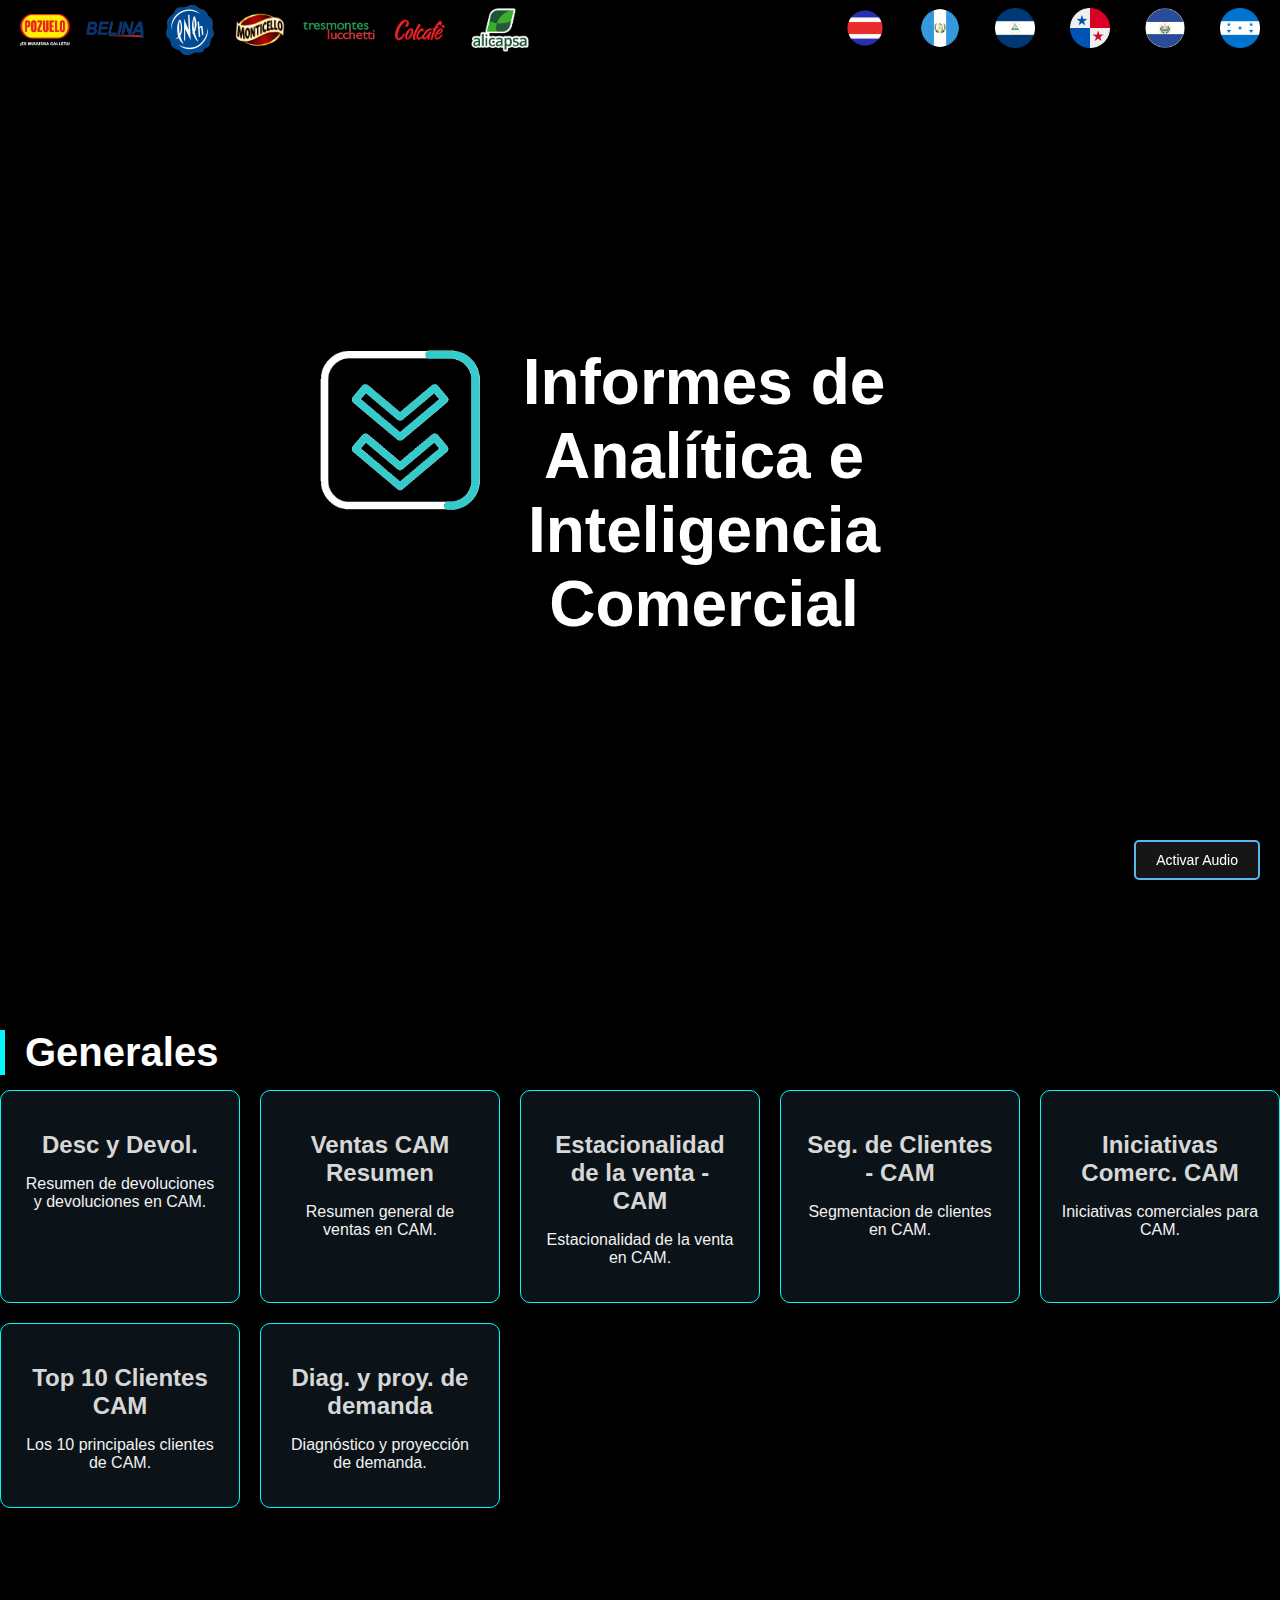
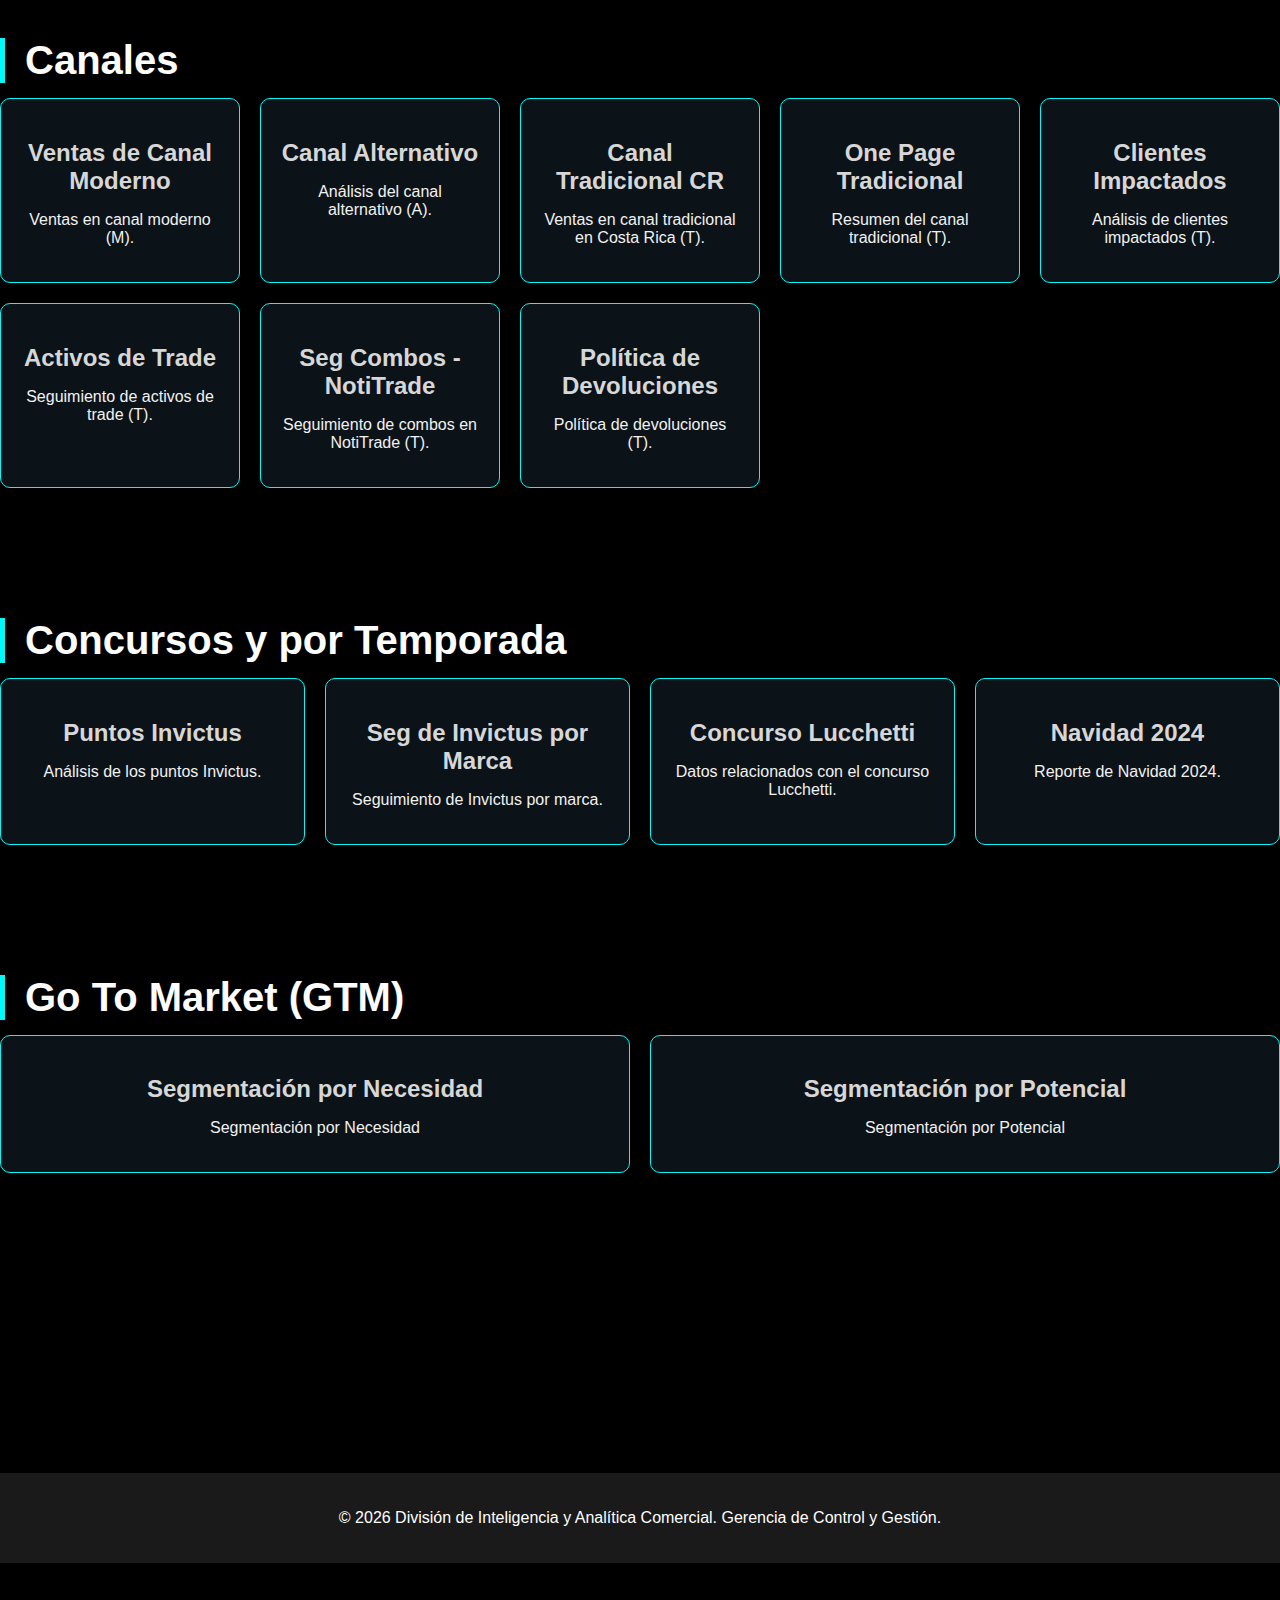
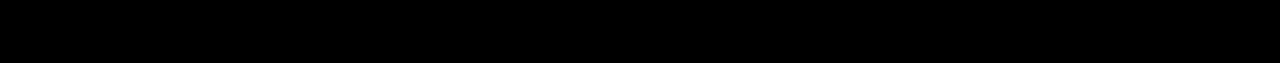
==== commit ee0146ee: "Update index.html" ====
--- a/index.html
+++ b/index.html
@@ -109,7 +109,7 @@
                 <p class="report-description">Iniciativas comerciales para CAM.</p>
             </a>
             
-            <a href="https://app.powerbi.com/reportEmbed?reportId=8a0710cd-bdc6-46ee-a08d-92d77d1a181e&autoAuth=true&ctid=820fb4b7-4c99-4234-8e77-5038c7b08160" class="report-card" target="_blank">
+            <a href="https://app.powerbi.com/reportEmbed?reportId=ba0f001f-cab1-4939-836c-db9b0366e53f&autoAuth=true&ctid=820fb4b7-4c99-4234-8e77-5038c7b08160" class="report-card" target="_blank">
                 <h2 class="report-title">Top 10 Clientes CAM</h2>
                 <p class="report-description">Los 10 principales clientes de CAM.</p>
             </a>
--- a/styles.css
+++ b/styles.css
@@ -74,6 +74,11 @@
 .logo-cc {
     width: 50px;
     height: 50px;
+}
+
+.logo-al {
+    width: 80px;
+    height: 80px;
 }
 
 
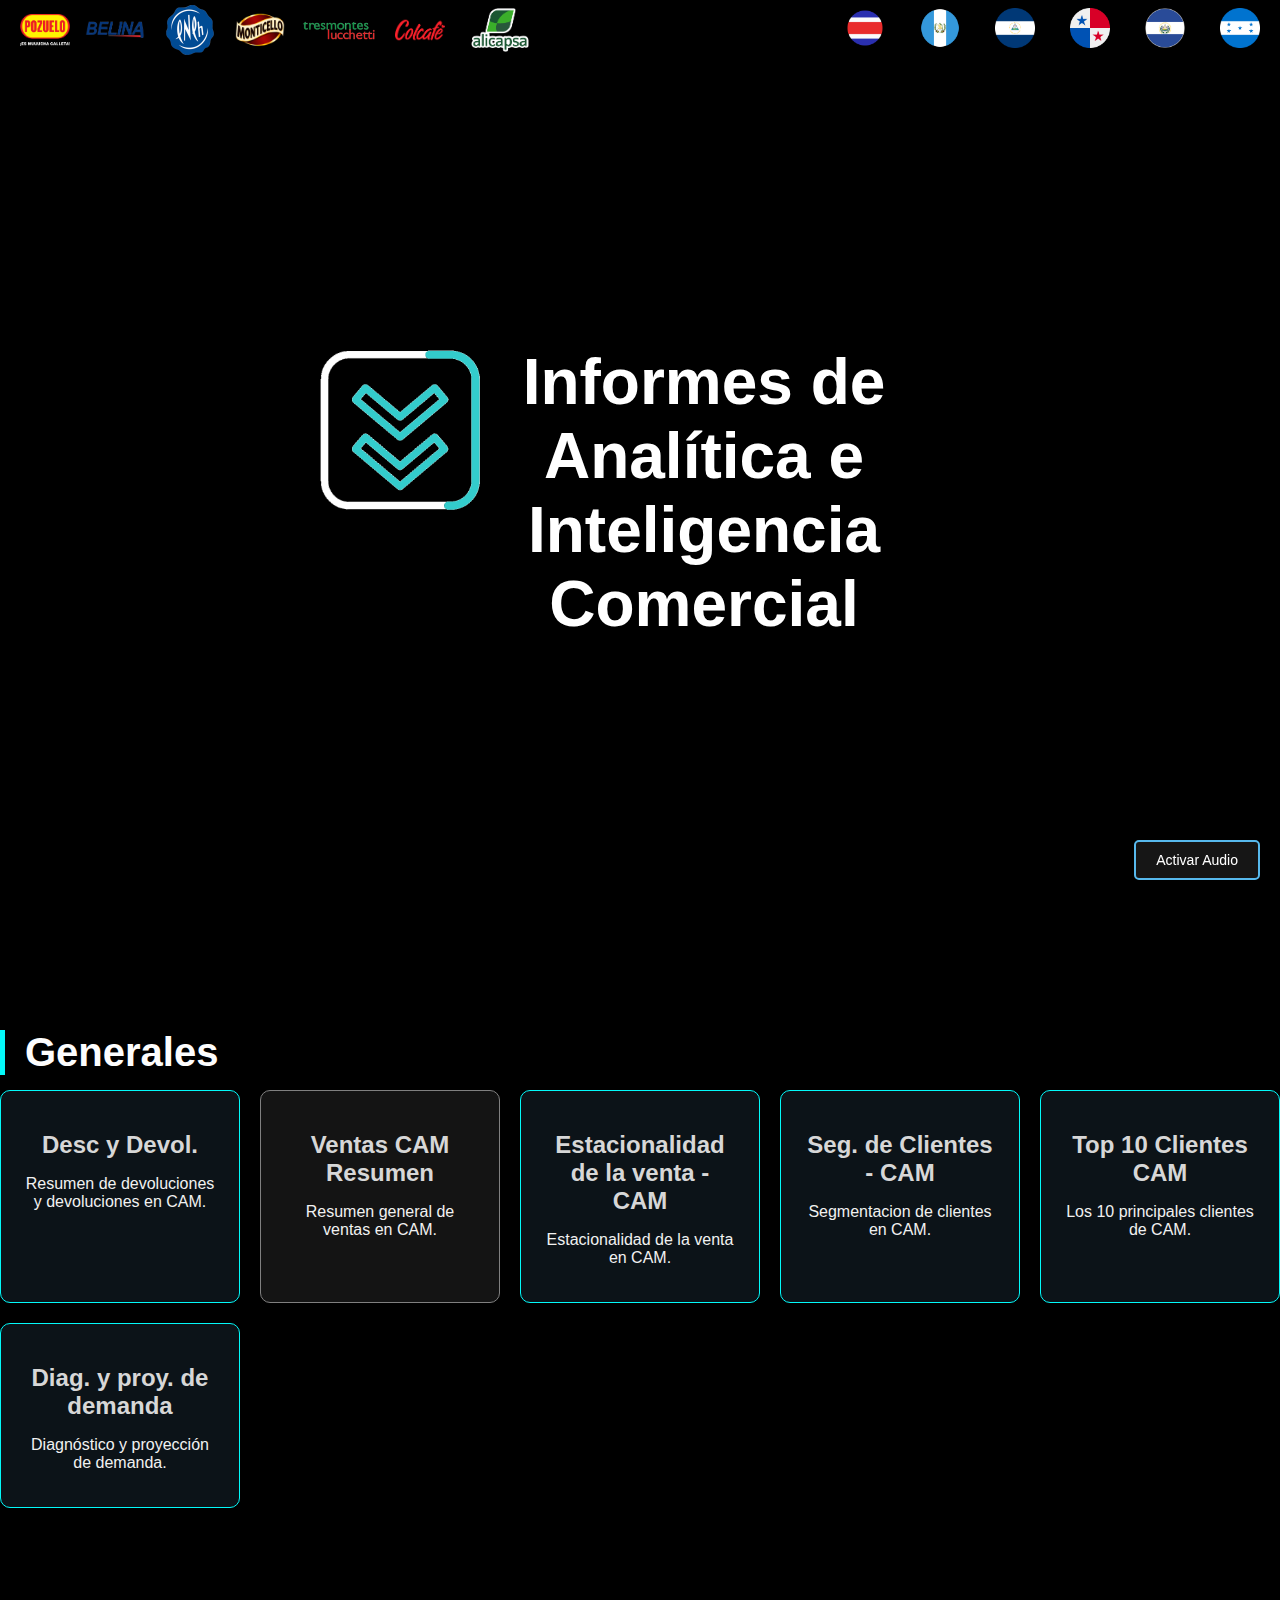
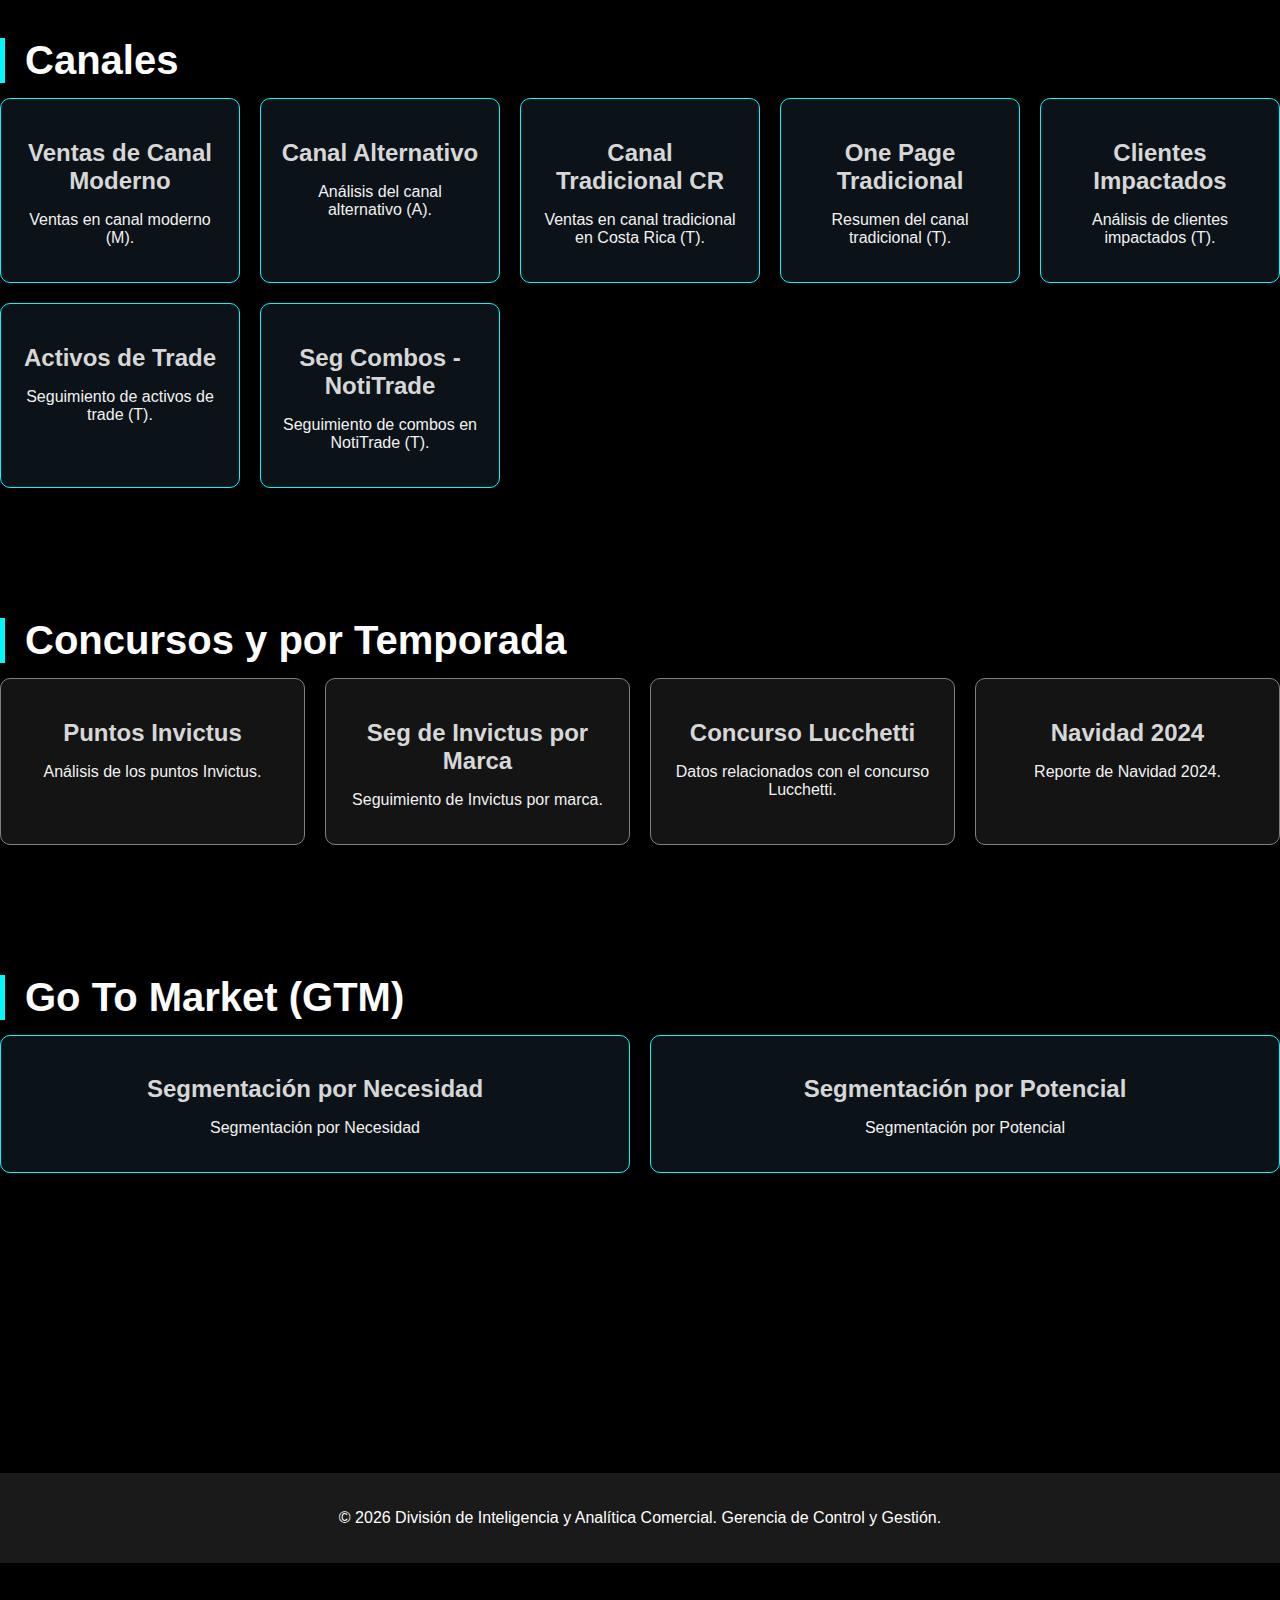
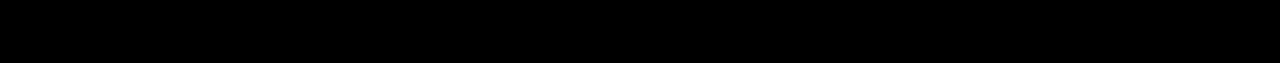
==== commit 61bd24c5: "Add files via upload" ====
--- a/index.html
+++ b/index.html
@@ -89,10 +89,11 @@
                 <p class="report-description">Resumen de devoluciones y devoluciones en CAM.</p>
             </a>
             
-            <a href="https://lookerstudio.google.com/reporting/a30252fb-e8a8-4db0-9742-27e7c5e45299" class="report-card" target="_blank">
+            <a  class="report-card" target="_blank">
                 <h2 class="report-title">Ventas CAM Resumen</h2>
                 <p class="report-description">Resumen general de ventas en CAM.</p>
             </a>
+            
             
             <a href="https://app.powerbi.com/reportEmbed?reportId=a04b85e6-11c5-421c-a6fa-17278846fa00&autoAuth=true&ctid=820fb4b7-4c99-4234-8e77-5038c7b08160" class="report-card" target="_blank">
                 <h2 class="report-title">Estacionalidad de la venta - CAM</h2>
@@ -104,16 +105,10 @@
                 <p class="report-description">Segmentacion de clientes en CAM.</p>
             </a>
             
-            <a href="https://lookerstudio.google.com/s/qFAMxRIc_8o" class="report-card" target="_blank">
-                <h2 class="report-title">Iniciativas Comerc. CAM</h2>
-                <p class="report-description">Iniciativas comerciales para CAM.</p>
-            </a>
-            
             <a href="https://app.powerbi.com/reportEmbed?reportId=ba0f001f-cab1-4939-836c-db9b0366e53f&autoAuth=true&ctid=820fb4b7-4c99-4234-8e77-5038c7b08160" class="report-card" target="_blank">
                 <h2 class="report-title">Top 10 Clientes CAM</h2>
                 <p class="report-description">Los 10 principales clientes de CAM.</p>
             </a>
-        
             
             <a href="https://app.powerbi.com/reportEmbed?reportId=870f4114-0eff-41e1-b656-435592fafd74&autoAuth=true&ctid=820fb4b7-4c99-4234-8e77-5038c7b08160" class="report-card" target="_blank">
                 <h2 class="report-title">Diag. y proy. de demanda</h2>
@@ -170,10 +165,7 @@
                 <p class="report-description">Seguimiento de combos en NotiTrade (T).</p>
             </a>
 
-            <a href="https://app.powerbi.com/reportEmbed?reportId=0d6bea4d-366f-4c7c-856a-25fc0572704b&autoAuth=true&ctid=820fb4b7-4c99-4234-8e77-5038c7b08160" class="report-card" target="_blank">
-                <h2 class="report-title">Política de Devoluciones</h2>
-                <p class="report-description">Política de devoluciones (T).</p>
-            </a>
+
         </div>
 
 
@@ -187,22 +179,22 @@
             <!-- Repite esta estructura para cada reporte -->
             
             
-            <a href="https://lookerstudio.google.com/reporting/a5699c7a-8678-40a9-bf2e-cd4897d7f167" class="report-card" target="_blank">
+            <a class="report-card" target="_blank">
                 <h2 class="report-title">Puntos Invictus</h2>
                 <p class="report-description">Análisis de los puntos Invictus.</p>
             </a>
         
-            <a href="https://lookerstudio.google.com/s/qFAMxRIc_8o" class="report-card" target="_blank">
+            <a  class="report-card" target="_blank">
                 <h2 class="report-title">Seg de Invictus por Marca</h2>
                 <p class="report-description">Seguimiento de Invictus por marca.</p>
             </a>
 
-            <a href="https://lookerstudio.google.com/s/hvMQRsELWe4" class="report-card" target="_blank">
+            <a  class="report-card" target="_blank">
                 <h2 class="report-title">Concurso Lucchetti</h2>
                 <p class="report-description">Datos relacionados con el concurso Lucchetti.</p>
             </a>
             
-            <a href="https://lookerstudio.google.com/s/tPhwAweHa5I" class="report-card" target="_blank">
+            <a class="report-card" target="_blank">
                 <h2 class="report-title">Navidad 2024</h2>
                 <p class="report-description">Reporte de Navidad 2024.</p>
             </a>
@@ -332,6 +324,41 @@
 
 
 
+    <script>// Selecciona todas las tarjetas  Esto es para ensombrecer los cuadros
+
+        // Selecciona todas las tarjetas
+        const reportCards = document.querySelectorAll(".report-card");
+
+        reportCards.forEach(card => {
+        const href = card.getAttribute("href");
+
+        // Crear el tooltip dinámicamente
+        const tooltip = document.createElement("span");
+        tooltip.classList.add("tooltip");
+        tooltip.textContent = "Informe deshabilitado";
+        document.body.appendChild(tooltip);
+
+        // Si no tiene href, agregar clase "disabled" y gestionar el tooltip
+        if (!href) {
+            card.classList.add("disabled");
+            card.addEventListener("click", event => {
+            event.preventDefault(); // Evitar que se abra el enlace
+            });
+
+            card.addEventListener("mousemove", event => {
+            tooltip.style.display = "block";
+            tooltip.style.left = `${event.pageX + 10}px`; // Ajuste horizontal
+            tooltip.style.top = `${event.pageY + 10}px`; // Ajuste vertical
+            });
+
+            card.addEventListener("mouseleave", () => {
+            tooltip.style.display = "none";
+            });
+        }
+        });
+
+
+    </script>
 
 
 
--- a/styles.css
+++ b/styles.css
@@ -222,11 +222,11 @@
     gap: 20px;
     z-index: 2;
     position: relative;
-}
-
-/* Estilos para hacer toda la tarjeta clickeable */
-.report-card {
-    display: block; /* Hace que el enlace ocupe toda la tarjeta */
+  }
+  
+  /* Estilos para tarjetas clickeables */
+  .report-card {
+    display: block;
     background: rgba(120, 191, 233, 0.1);
     border: 1px solid #03f9f9;
     border-radius: 10px;
@@ -234,29 +234,61 @@
     text-align: center;
     box-shadow: 0 4px 15px rgba(0, 0, 0, 0.1);
     transition: transform 0.3s, box-shadow 0.3s;
-    text-decoration: none; /* Elimina el subrayado del enlace */
-}
-
-.report-card:hover {
+    text-decoration: none;
+  }
+  
+  .report-card:hover {
     transform: translateY(-10px);
     box-shadow: 0 8px 20px rgba(0, 0, 0, 0.7);
-}
-
-.report-title {
+  }
+  
+  .report-title {
     font-size: 1.5rem;
     margin-bottom: 10px;
-    color: #d7d7d7; /* Cambia a verde */
-}
-
-.report-description {
+    color: #d7d7d7;
+  }
+  
+  .report-description {
     font-size: 1rem;
     margin-bottom: 15px;
-    color: #f1f1f1; /* Cambia a blanco suave */
-}
-
-.report-card a {
-    color: inherit; /* Hereda el color de la tarjeta */
-}
+    color: #f1f1f1;
+  }
+  
+  .report-card a {
+    color: inherit;
+  }
+  
+  /* Estilo para tarjetas deshabilitadas */
+  .report-card.disabled {
+    border: 1px solid gray;
+    cursor: not-allowed;
+    background: rgba(200, 200, 200, 0.1);
+    box-shadow: none;
+  }
+  
+  .report-card.disabled:hover {
+    transform: none;
+    box-shadow: none;
+  }
+  
+/* Tooltip actualizado */
+.tooltip {
+    display: none;
+    position: absolute;
+    background: rgba(0, 0, 0, 0.8);
+    color: white;
+    padding: 5px 10px;
+    border-radius: 5px;
+    font-size: 0.9rem;
+    pointer-events: none; /* Evita que interfiera con el mouse */
+    white-space: nowrap;
+    z-index: 10;
+  }
+  
+  .report-card.disabled:hover + .tooltip {
+    display: block;
+  }
+  
 
 /* Pie de página */
 .footer {
